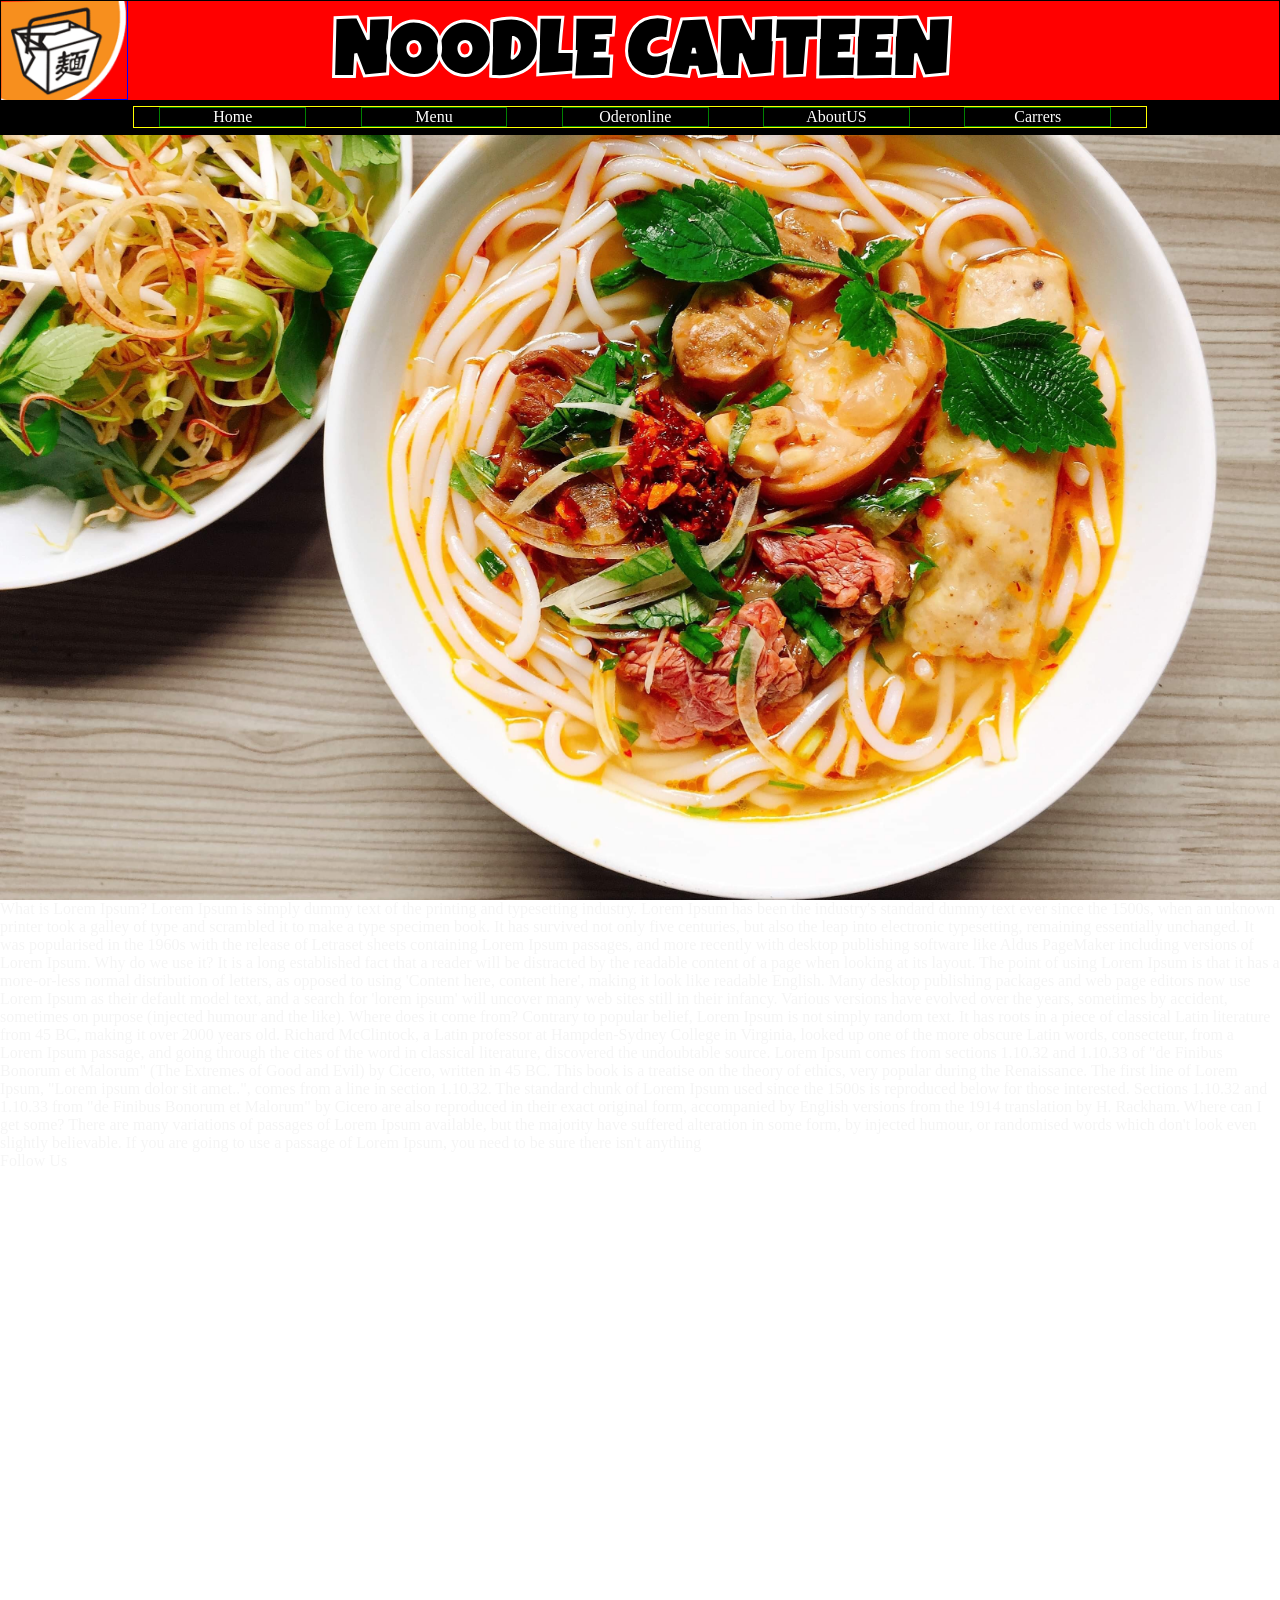
==== noodlecanteen.html @ a7278a5d "nav done" ====
<!DOCTYPE html>
<html lang="en">
  <head>
    <meta charset="UTF-8" />
    <meta
      name="viewport"
      content="width=device-width, initial-scale=1.0, shrink-to-fit=no"
    />

    <link
      href="https://fonts.googleapis.com/css2?family=Poppins:ital,wght@1,800&display=swap"
      rel="stylesheet"
    />
    <link
      href="https://fonts.googleapis.com/css2?family=Luckiest+Guy&display=swap"
      rel="stylesheet"
    />
    <link
      rel="stylesheet"
      href="https://cdnjs.cloudflare.com/ajax/libs/font-awesome/5.14.0/css/all.min.css"
      integrity="sha512-1PKOgIY59xJ8Co8+NE6FZ+LOAZKjy+KY8iq0G4B3CyeY6wYHN3yt9PW0XpSriVlkMXe40PTKnXrLnZ9+fkDaog=="
      crossorigin="anonymous"
    />

    <link rel="stylesheet" href="css/style.css" />

    <title>Noodle Canteen</title>
  </head>
  <body>
    <header class="clearfix">
      <div class="logo_cntr">
        <img class="logo" src="images/logo001.png" alt="" />
      </div>
      <div class="brand_cntr">
        <h1 class="brand">NOODLE CANTEEN</h1>
      </div>

      <nav class="top-nav">
        <ul class="top-list">
          <li id="home" class="top-nav-list">
            <a class="top-nav-link" href="#"></a>Home
          </li>
          <li id="about" class="top-nav-list">
            <a class="top-nav-link" href="#"></a>Menu
          </li>
          <li id="product" class="top-nav-list">
            <a class="top-nav-link" href="#"></a>Oderonline
          </li>
          <li id="contact" class="top-nav-list">
            <a class="top-nav-link" href="#"></a>AboutUS
          </li>
          <li id="carrers" class="top-nav-list">
            <a class="top-nav-link" href="#"></a>Carrers
          </li>
        </ul>
      </nav>
    </header>

    <div class="menu-icon-container clearfix">
      <i class="fas fa-landmark menu-icon"></i>
    </div>

    <div class="banner_cntr">
      <div class="form-group location">
        <h1 class="finder">Find Us</h1>
        <input
          type="email"
          class="form-control"
          id="exampleInputEmail1"
          aria-describedby="emailHelp"
        />
      </div>

      <div class="location"></div>
    </div>

    <div id="oderonline_cntr"></div>

    <div id="menu"></div>

    <div id="aboutus"></div>

    <div id="carrers"></div>

    <div id="locations"></div>

    <div id="contactus"></div>

    <div id="myfooter">
      <p>
        What is Lorem Ipsum? Lorem Ipsum is simply dummy text of the printing
        and typesetting industry. Lorem Ipsum has been the industry's standard
        dummy text ever since the 1500s, when an unknown printer took a galley
        of type and scrambled it to make a type specimen book. It has survived
        not only five centuries, but also the leap into electronic typesetting,
        remaining essentially unchanged. It was popularised in the 1960s with
        the release of Letraset sheets containing Lorem Ipsum passages, and more
        recently with desktop publishing software like Aldus PageMaker including
        versions of Lorem Ipsum. Why do we use it? It is a long established fact
        that a reader will be distracted by the readable content of a page when
        looking at its layout. The point of using Lorem Ipsum is that it has a
        more-or-less normal distribution of letters, as opposed to using
        'Content here, content here', making it look like readable English. Many
        desktop publishing packages and web page editors now use Lorem Ipsum as
        their default model text, and a search for 'lorem ipsum' will uncover
        many web sites still in their infancy. Various versions have evolved
        over the years, sometimes by accident, sometimes on purpose (injected
        humour and the like). Where does it come from? Contrary to popular
        belief, Lorem Ipsum is not simply random text. It has roots in a piece
        of classical Latin literature from 45 BC, making it over 2000 years old.
        Richard McClintock, a Latin professor at Hampden-Sydney College in
        Virginia, looked up one of the more obscure Latin words, consectetur,
        from a Lorem Ipsum passage, and going through the cites of the word in
        classical literature, discovered the undoubtable source. Lorem Ipsum
        comes from sections 1.10.32 and 1.10.33 of "de Finibus Bonorum et
        Malorum" (The Extremes of Good and Evil) by Cicero, written in 45 BC.
        This book is a treatise on the theory of ethics, very popular during the
        Renaissance. The first line of Lorem Ipsum, "Lorem ipsum dolor sit
        amet..", comes from a line in section 1.10.32. The standard chunk of
        Lorem Ipsum used since the 1500s is reproduced below for those
        interested. Sections 1.10.32 and 1.10.33 from "de Finibus Bonorum et
        Malorum" by Cicero are also reproduced in their exact original form,
        accompanied by English versions from the 1914 translation by H. Rackham.
        Where can I get some? There are many variations of passages of Lorem
        Ipsum available, but the majority have suffered alteration in some form,
        by injected humour, or randomised words which don't look even slightly
        believable. If you are going to use a passage of Lorem Ipsum, you need
        to be sure there isn't anything
      </p>
      <div class="social_media_icons"></div>
      <p>Follow Us</p>
    </div>

    <script
      src="https://code.jquery.com/jquery-3.5.1.min.js"
      integrity="sha256-9/aliU8dGd2tb6OSsuzixeV4y/faTqgFtohetphbbj0="
      crossorigin="anonymous"
    ></script>
  </body>
</html>
---- css/style.css ----
#myfooter {
  width: 100%;
  height: 1200px;
  color: whitesmoke; }

@media screen and (max-width: 500px) {
  .top-nav {
    background-color: black;
    display: none; }
    .top-nav ul {
      margin: 0 10px;
      border: 1px solid maroon; }
      .top-nav ul li {
        list-style: none;
        height: 40px;
        width: 100%;
        background: pink;
        margin: 1% 0;
        text-align: center;
        font-size: 1.2rem;
        font-weight: bold; }
        .top-nav ul li a:link {
          color: maroon;
          text-decoration: none; }

  .logo-container {
    border: 1px solid red;
    width: 80%;
    height: 100px;
    margin: 0;
    float: left; }

  .logo {
    width: 10%;
    height: auto;
    margin: 0px;
    border: 1px solid blue; }

  .menu-icon-container {
    float: right;
    padding: 10px 0;
    width: 20%;
    height: 100px;
    border: 1px solid blue; }

  .menu-icon {
    font-size: 45px;
    color: maroon;
    margin: 10px;
    float: right; }

  .banner_cntr {
    height: 100vh;
    background-image: url(../images/bannerimg01.jpg);
    background-size: 100%;
    background-repeat: no-repeat; } }
.para {
  line-height: 22px;
  letter-spacing: 1.2px;
  width: 60%;
  text-align: center;
  margin: auto; }

.top-nav a:link {
  font-size: 1rem; }

.image-heading {
  font-size: 60px;
  color: white;
  margin: 20px 0; }

* {
  margin: 0;
  padding: 0;
  box-sizing: border-box; }

.row {
  width: 100%; }

.col {
  float: left;
  padding: 10px;
  margin: 15px 0.15%; }

.clearfix::after {
  clear: both;
  display: table;
  content: ""; }

.text-container {
  margin-bottom: 20px; }

@media screen and (max-width: 500px) {
  .top-nav {
    background-color: black;
    display: none; }
    .top-nav ul {
      margin: 0 10px;
      border: 1px solid maroon; }
      .top-nav ul li {
        list-style: none;
        height: 40px;
        width: 100%;
        background: pink;
        margin: 1% 0;
        text-align: center;
        font-size: 1.2rem;
        font-weight: bold; }
        .top-nav ul li a:link {
          color: maroon;
          text-decoration: none; }

  .logo-container {
    border: 1px solid red;
    width: 80%;
    height: 100px;
    margin: 0;
    float: left; }

  .logo {
    width: 10%;
    height: auto;
    margin: 0px;
    border: 1px solid blue; }

  .menu-icon-container {
    float: right;
    padding: 10px 0;
    width: 20%;
    height: 100px;
    border: 1px solid blue; }

  .menu-icon {
    font-size: 45px;
    color: maroon;
    margin: 10px;
    float: right; }

  .banner_cntr {
    height: 100vh;
    background-image: url(../images/bannerimg01.jpg);
    background-size: 100%;
    background-repeat: no-repeat; } }
@media screen and (min-width: 501px) {
  header {
    width: 100%;
    height: auto;
    background-color: red;
    height: 100px;
    position: fixed;
    top: 0;
    left: 0; }

  .logo_cntr {
    position: absolute;
    width: 10%;
    height: 100%;
    border: 1px solid blue; }

  .brand_cntr {
    position: relative;
    top: 0;
    left: 0;
    width: 100%;
    height: auto;
    border: 1px solid black; }

  .brand {
    font-family: 'Luckiest Guy', cursive;
    font-size: 5rem;
    margin-top: 20px;
    -webkit-text-stroke-width: 3px;
    -webkit-text-stroke-color: white;
    text-align: center; }

  .logo {
    max-width: 100%;
    height: auto; }

  .menu-icon-container, .menu-icon {
    display: none; }

  .top-nav {
    width: 100%;
    background-color: black;
    padding: 0.5%;
    display: block;
    position: fixed;
    top: 100px; }
    .top-nav ul {
      width: 80%;
      margin: auto;
      border: 1px solid yellow; }
      .top-nav ul li {
        color: white;
        width: 14.5%;
        text-align: center;
        border: 1px solid green;
        display: inline-block;
        margin: 0 2.5%; }
      .top-nav ul a:link {
        color: yellow; }
      .top-nav ul a:visited {
        color: pink; }

  .banner_cntr {
    height: 100vh;
    background-image: url(../images/bannerimg01.jpg);
    background-size: 100%;
    background-repeat: no-repeat; } }

/*# sourceMappingURL=style.css.map */
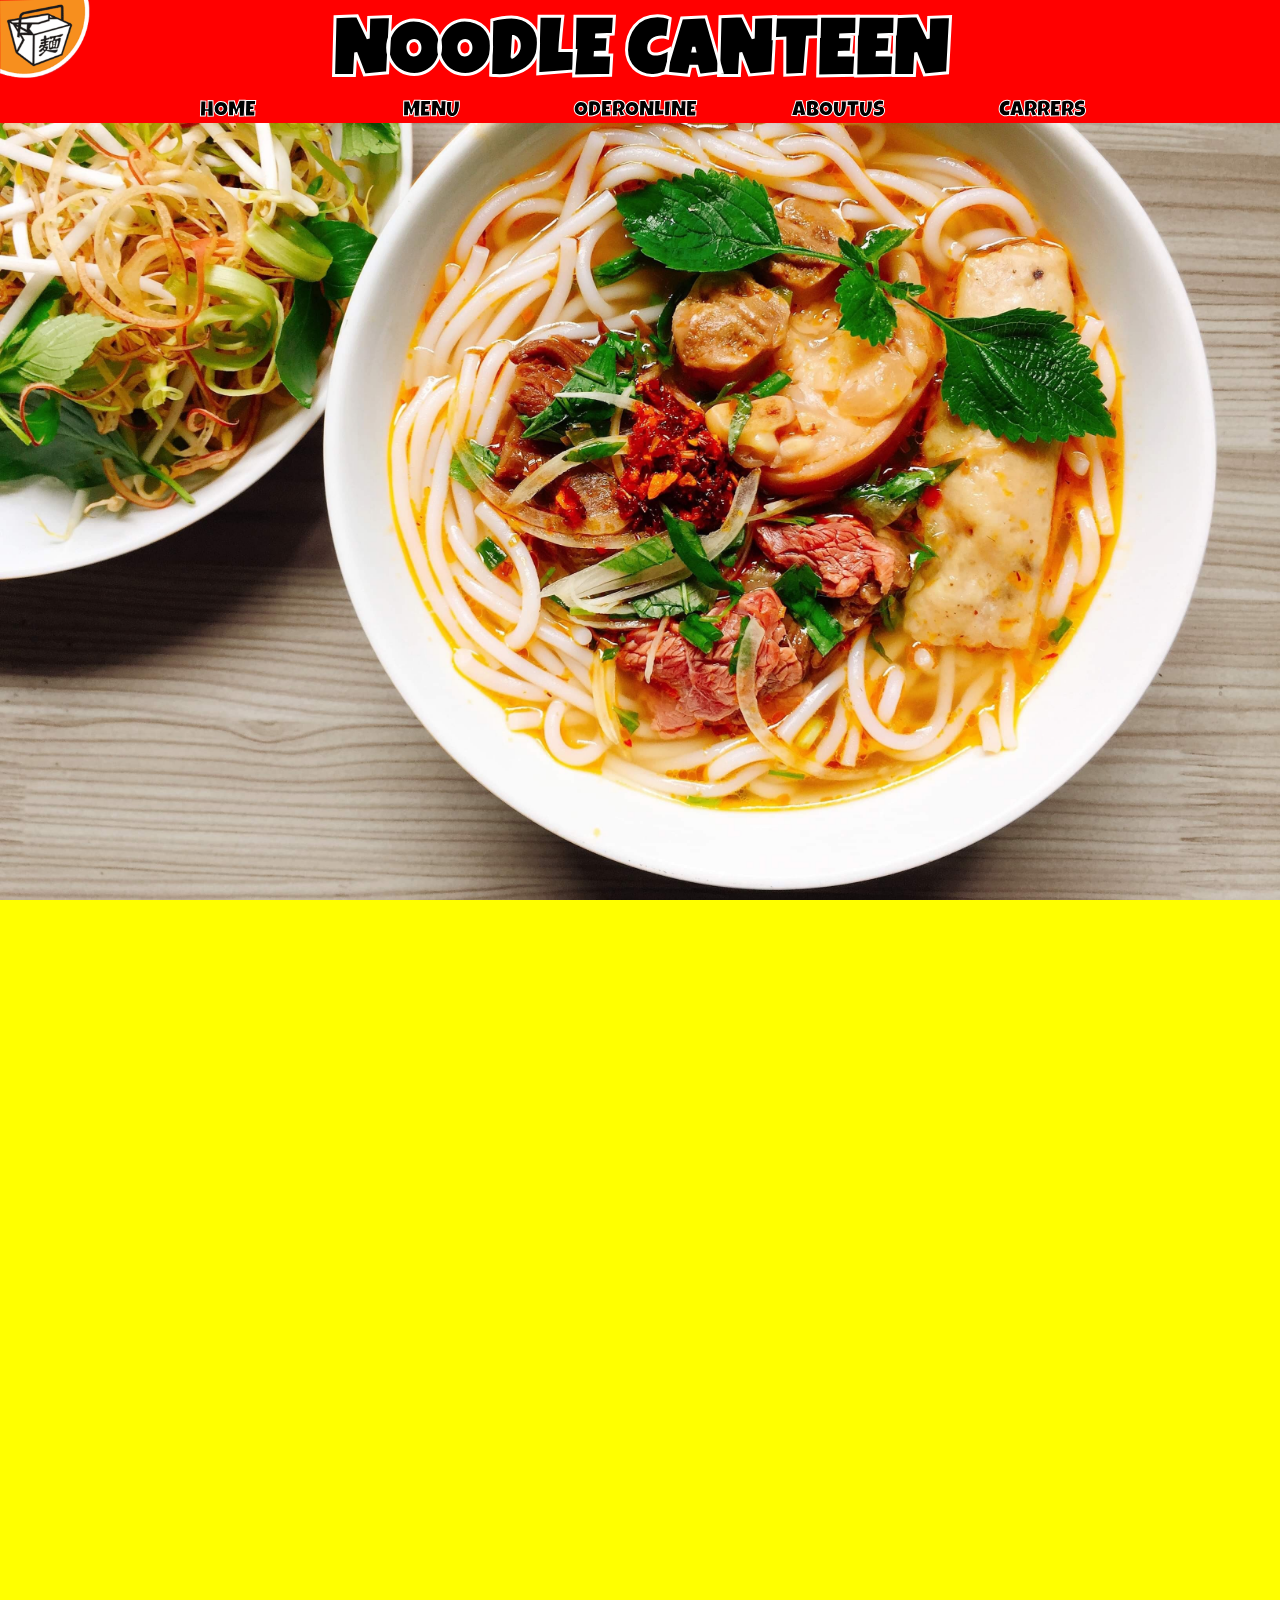
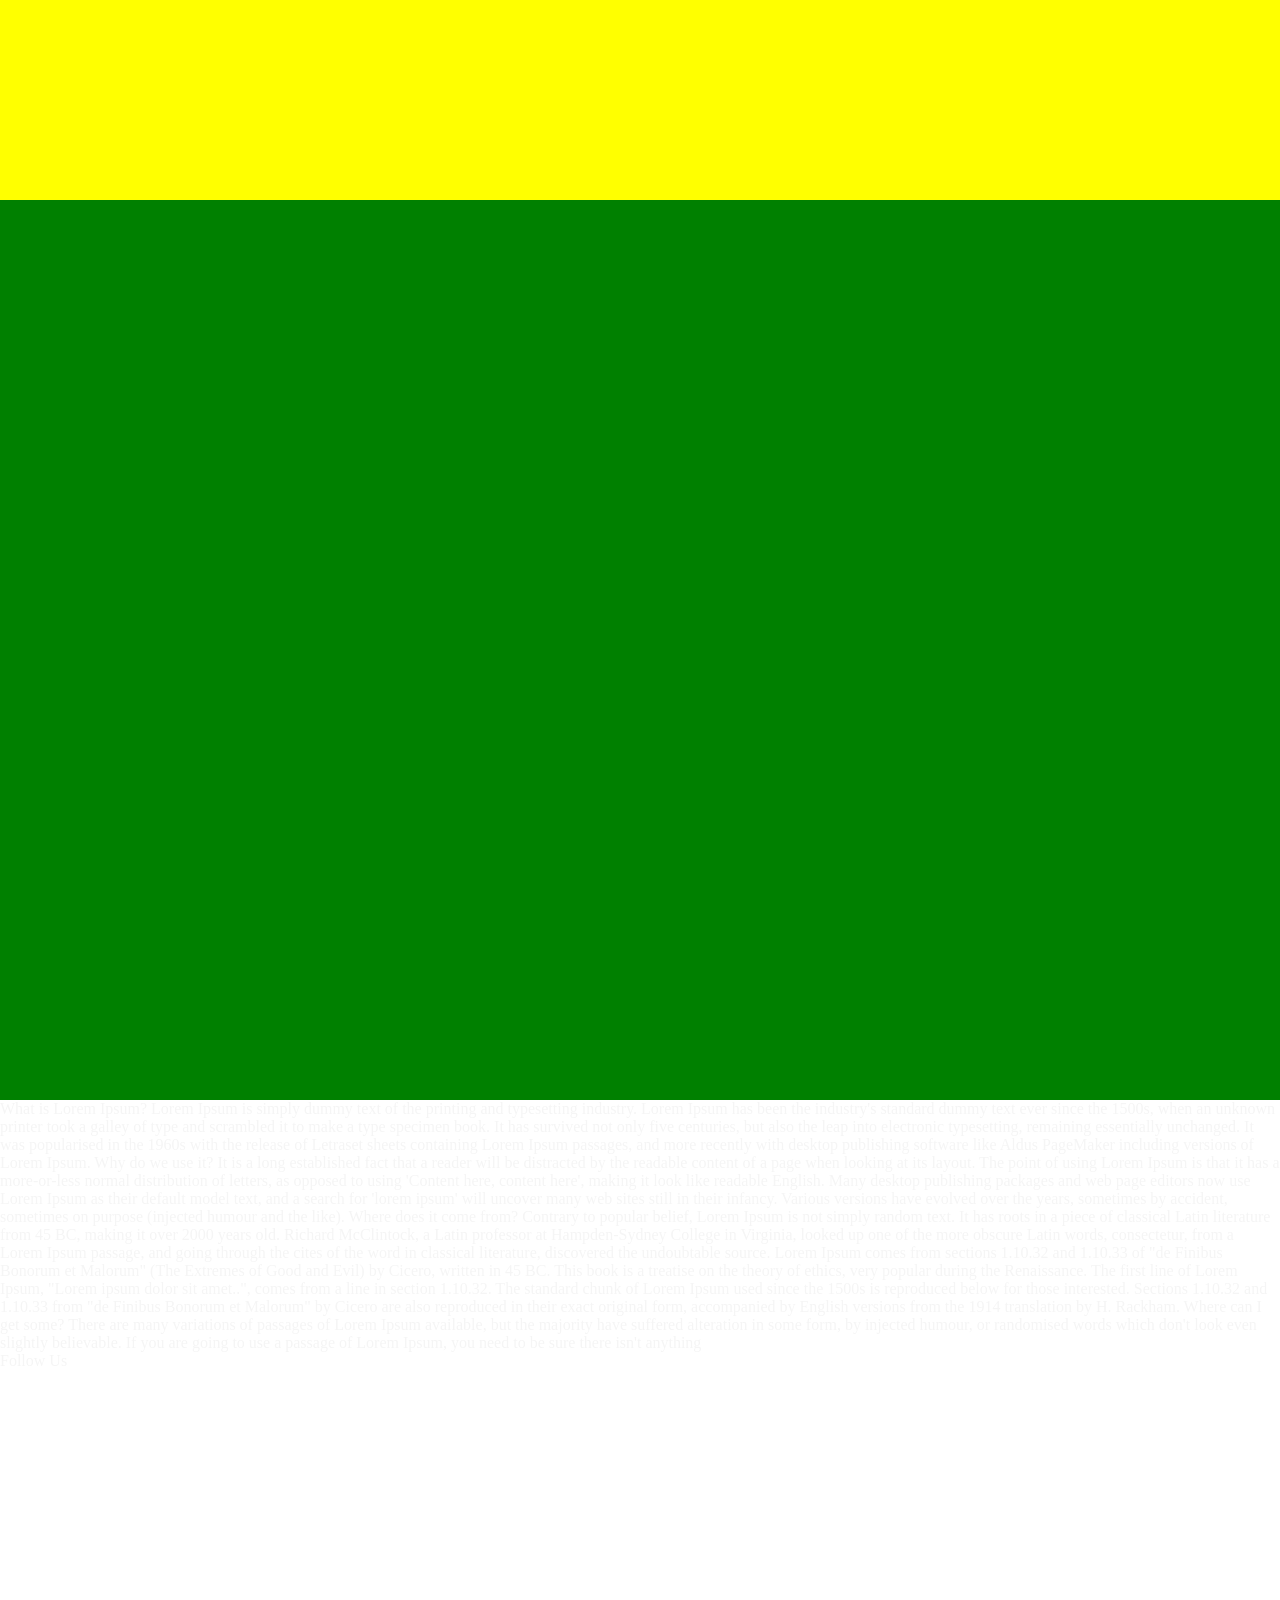
==== commit 16b67a2c: "progress" ====
--- a/noodlecanteen.html
+++ b/noodlecanteen.html
@@ -38,19 +38,19 @@
       <nav class="top-nav">
         <ul class="top-list">
           <li id="home" class="top-nav-list">
-            <a class="top-nav-link" href="#"></a>Home
+            <a class="top-nav-link" href="#home"></a>HOME
           </li>
           <li id="about" class="top-nav-list">
-            <a class="top-nav-link" href="#"></a>Menu
+            <a class="top-nav-link" href="#menu"></a>MENU
           </li>
           <li id="product" class="top-nav-list">
-            <a class="top-nav-link" href="#"></a>Oderonline
+            <a class="top-nav-link" href="#orderonline"></a>ODERONLINE
           </li>
           <li id="contact" class="top-nav-list">
-            <a class="top-nav-link" href="#"></a>AboutUS
+            <a class="top-nav-link" href="#aboutus"></a>ABOUTUS
           </li>
           <li id="carrers" class="top-nav-list">
-            <a class="top-nav-link" href="#"></a>Carrers
+            <a class="top-nav-link" href="#carrers"></a>CARRERS
           </li>
         </ul>
       </nav>
@@ -74,7 +74,9 @@
       <div class="location"></div>
     </div>
 
-    <div id="oderonline_cntr"></div>
+    <div id="oderonline_cntr">
+      
+    </div>
 
     <div id="menu"></div>
 
--- a/css/style.css
+++ b/css/style.css
@@ -3,6 +3,122 @@
   height: 1200px;
   color: whitesmoke; }
 
+.para {
+  line-height: 22px;
+  letter-spacing: 1.2px;
+  width: 60%;
+  text-align: center;
+  margin: auto; }
+
+.top-nav a:link {
+  font-size: 1rem; }
+
+.image-heading {
+  font-size: 60px;
+  color: white;
+  margin: 20px 0; }
+
+* {
+  margin: 0;
+  padding: 0;
+  box-sizing: border-box; }
+
+.row {
+  width: 100%; }
+
+.col {
+  float: left;
+  padding: 10px;
+  margin: 15px 0.15%; }
+
+.clearfix::after {
+  clear: both;
+  display: table;
+  content: ""; }
+
+.text-container {
+  margin-bottom: 20px; }
+
+@media screen and (min-width: 501px) {
+  header {
+    width: 100%;
+    height: auto;
+    background-color: red;
+    position: fixed;
+    top: 0;
+    left: 0; }
+
+  .logo_cntr {
+    position: absolute;
+    width: 10%;
+    height: 100%; }
+
+  .brand_cntr {
+    position: relative;
+    top: 0;
+    left: 0;
+    width: 100%;
+    height: 100%; }
+
+  .brand {
+    font-family: "Luckiest Guy", cursive;
+    font-size: 5rem;
+    margin-top: 20px;
+    -webkit-text-stroke-width: 3px;
+    -webkit-text-stroke-color: white;
+    text-align: center; }
+
+  .logo {
+    width: 70%;
+    height: auto; }
+
+  .menu-icon-container,
+  .menu-icon {
+    display: none; }
+
+  .top-nav {
+    position: relative;
+    z-index: -1;
+    width: 100%;
+    background-color: red;
+    display: block; }
+    .top-nav ul {
+      width: 80%;
+      margin: auto; }
+      .top-nav ul li {
+        color: black;
+        width: 14.5%;
+        text-align: center;
+        display: inline-block;
+        margin: 0 2.5%;
+        font-family: "Luckiest Guy", cursive;
+        font-size: 1.4rem;
+        -webkit-text-stroke-width: 1px;
+        -webkit-text-stroke-color: white; }
+      .top-nav ul a.ex2:hover, .top-nav ul a.ex2:active {
+        font-size: 150%; }
+      .top-nav ul a:hover {
+        color: red;
+        font-size: 5rem; }
+
+  .banner_cntr {
+    height: 100vh;
+    background-position: center center;
+    background-attachment: fixed;
+    background-image: url(../images/bannerimg01.jpg);
+    background-size: cover;
+    background-repeat: no-repeat; }
+
+  #oderonline_cntr {
+    top: 0em;
+    width: 100%;
+    height: 100vh;
+    background-color: yellow; }
+
+  #menu {
+    width: 100%;
+    height: 100vh;
+    background-color: green; } }
 @media screen and (max-width: 500px) {
   .top-nav {
     background-color: black;
@@ -50,163 +166,13 @@
     float: right; }
 
   .banner_cntr {
-    height: 100vh;
     background-image: url(../images/bannerimg01.jpg);
     background-size: 100%;
-    background-repeat: no-repeat; } }
-.para {
-  line-height: 22px;
-  letter-spacing: 1.2px;
-  width: 60%;
-  text-align: center;
-  margin: auto; }
+    background-repeat: no-repeat; }
 
-.top-nav a:link {
-  font-size: 1rem; }
-
-.image-heading {
-  font-size: 60px;
-  color: white;
-  margin: 20px 0; }
-
-* {
-  margin: 0;
-  padding: 0;
-  box-sizing: border-box; }
-
-.row {
-  width: 100%; }
-
-.col {
-  float: left;
-  padding: 10px;
-  margin: 15px 0.15%; }
-
-.clearfix::after {
-  clear: both;
-  display: table;
-  content: ""; }
-
-.text-container {
-  margin-bottom: 20px; }
-
-@media screen and (max-width: 500px) {
-  .top-nav {
-    background-color: black;
-    display: none; }
-    .top-nav ul {
-      margin: 0 10px;
-      border: 1px solid maroon; }
-      .top-nav ul li {
-        list-style: none;
-        height: 40px;
-        width: 100%;
-        background: pink;
-        margin: 1% 0;
-        text-align: center;
-        font-size: 1.2rem;
-        font-weight: bold; }
-        .top-nav ul li a:link {
-          color: maroon;
-          text-decoration: none; }
-
-  .logo-container {
-    border: 1px solid red;
-    width: 80%;
+  #oderonline_cntr {
+    width: 100%;
     height: 100px;
-    margin: 0;
-    float: left; }
-
-  .logo {
-    width: 10%;
-    height: auto;
-    margin: 0px;
-    border: 1px solid blue; }
-
-  .menu-icon-container {
-    float: right;
-    padding: 10px 0;
-    width: 20%;
-    height: 100px;
-    border: 1px solid blue; }
-
-  .menu-icon {
-    font-size: 45px;
-    color: maroon;
-    margin: 10px;
-    float: right; }
-
-  .banner_cntr {
-    height: 100vh;
-    background-image: url(../images/bannerimg01.jpg);
-    background-size: 100%;
-    background-repeat: no-repeat; } }
-@media screen and (min-width: 501px) {
-  header {
-    width: 100%;
-    height: auto;
-    background-color: red;
-    height: 100px;
-    position: fixed;
-    top: 0;
-    left: 0; }
-
-  .logo_cntr {
-    position: absolute;
-    width: 10%;
-    height: 100%;
-    border: 1px solid blue; }
-
-  .brand_cntr {
-    position: relative;
-    top: 0;
-    left: 0;
-    width: 100%;
-    height: auto;
-    border: 1px solid black; }
-
-  .brand {
-    font-family: 'Luckiest Guy', cursive;
-    font-size: 5rem;
-    margin-top: 20px;
-    -webkit-text-stroke-width: 3px;
-    -webkit-text-stroke-color: white;
-    text-align: center; }
-
-  .logo {
-    max-width: 100%;
-    height: auto; }
-
-  .menu-icon-container, .menu-icon {
-    display: none; }
-
-  .top-nav {
-    width: 100%;
-    background-color: black;
-    padding: 0.5%;
-    display: block;
-    position: fixed;
-    top: 100px; }
-    .top-nav ul {
-      width: 80%;
-      margin: auto;
-      border: 1px solid yellow; }
-      .top-nav ul li {
-        color: white;
-        width: 14.5%;
-        text-align: center;
-        border: 1px solid green;
-        display: inline-block;
-        margin: 0 2.5%; }
-      .top-nav ul a:link {
-        color: yellow; }
-      .top-nav ul a:visited {
-        color: pink; }
-
-  .banner_cntr {
-    height: 100vh;
-    background-image: url(../images/bannerimg01.jpg);
-    background-size: 100%;
-    background-repeat: no-repeat; } }
+    background-color: yellow; } }
 
 /*# sourceMappingURL=style.css.map */
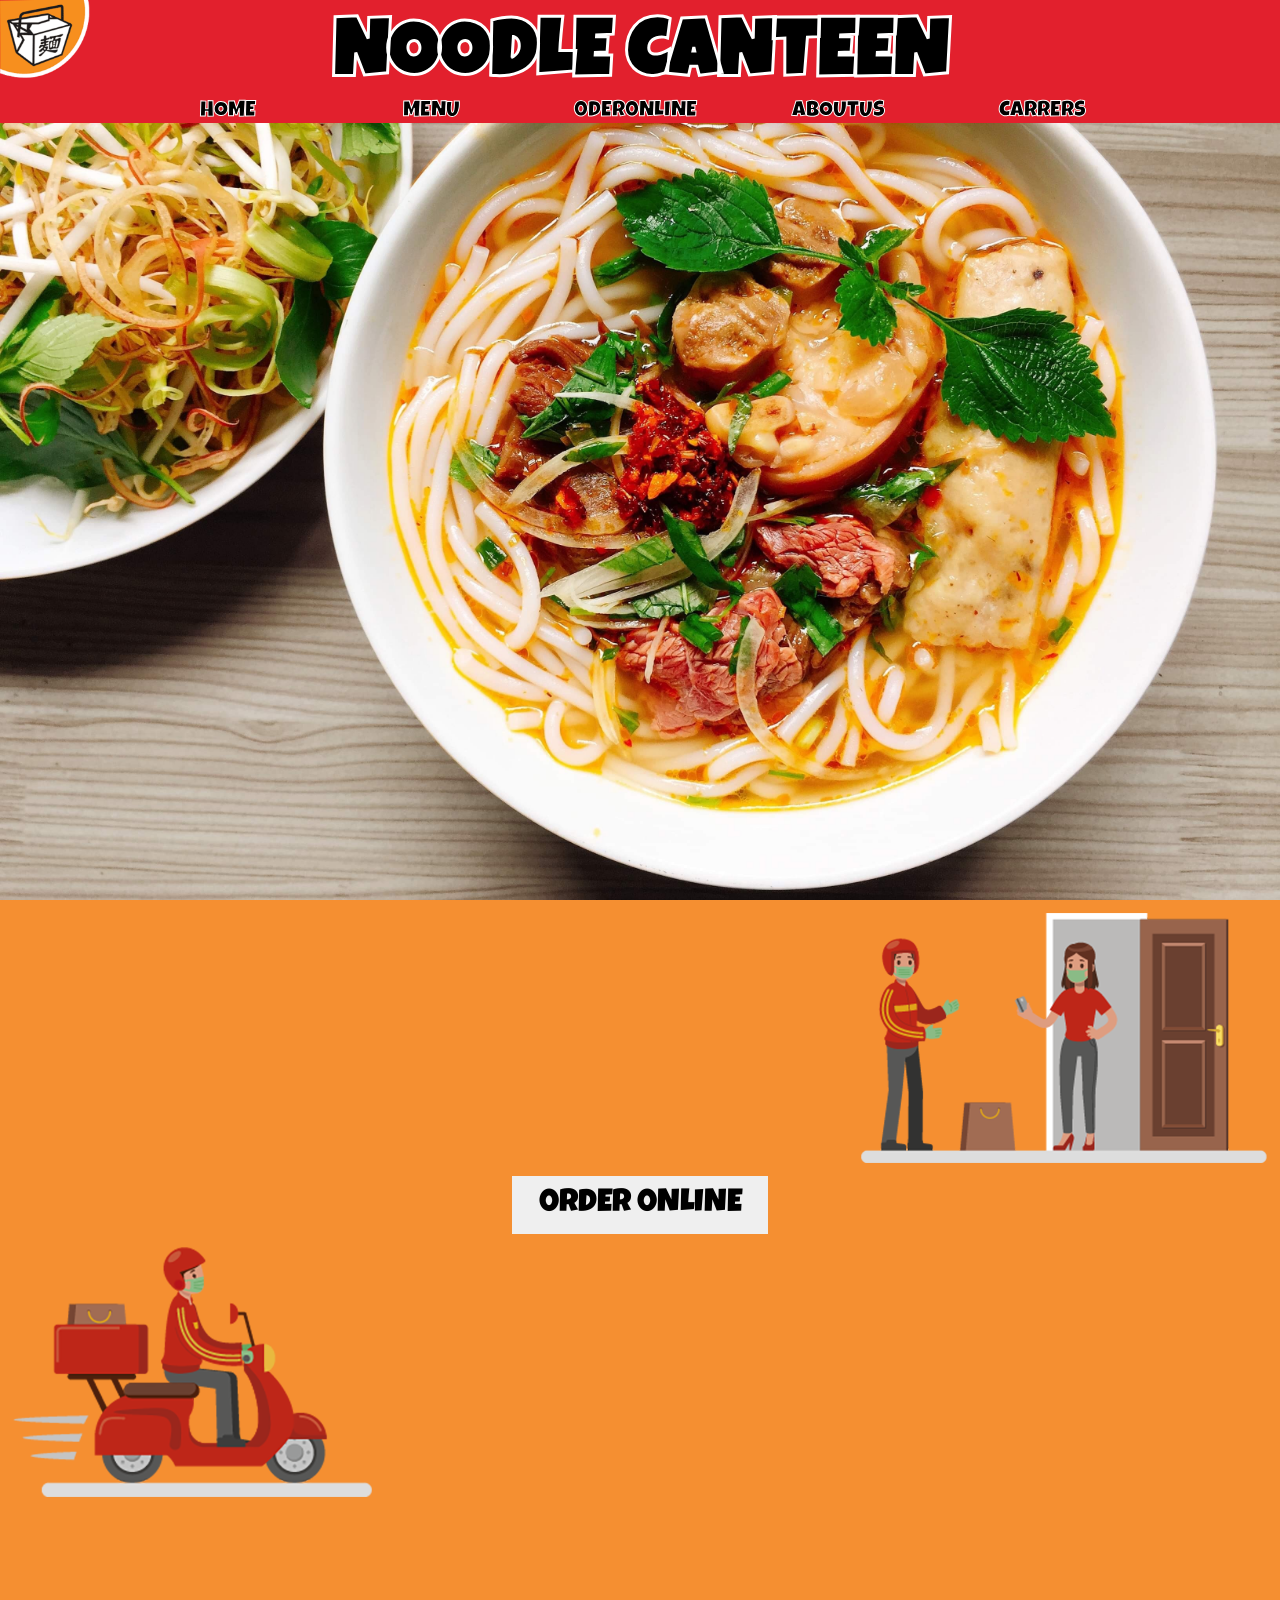
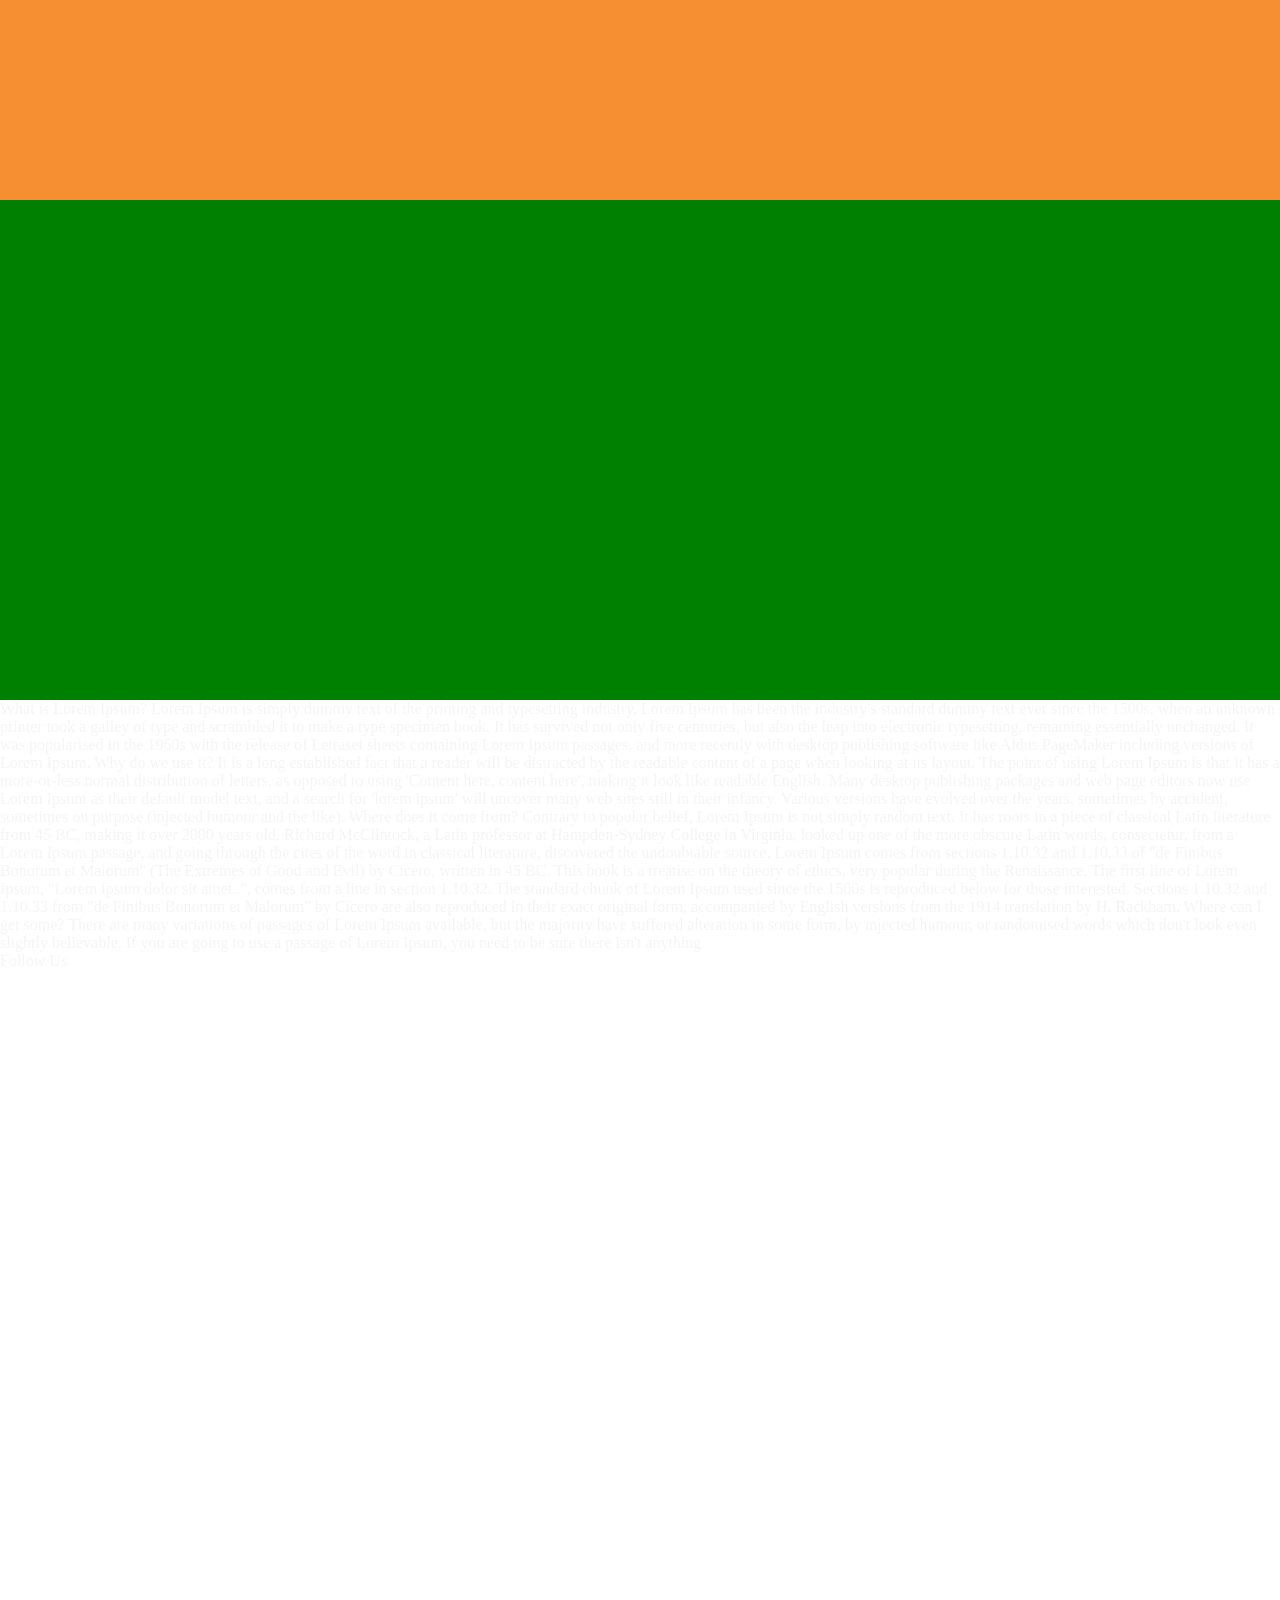
==== commit fa1a0428: "orderonline" ====
--- a/noodlecanteen.html
+++ b/noodlecanteen.html
@@ -44,7 +44,7 @@
             <a class="top-nav-link" href="#menu"></a>MENU
           </li>
           <li id="product" class="top-nav-list">
-            <a class="top-nav-link" href="#orderonline"></a>ODERONLINE
+            <a class="top-nav-link" href="#orderonline"></a>0DER0NLINE
           </li>
           <li id="contact" class="top-nav-list">
             <a class="top-nav-link" href="#aboutus"></a>ABOUTUS
@@ -74,11 +74,27 @@
       <div class="location"></div>
     </div>
 
-    <div id="oderonline_cntr">
+    <div id="oderonline">
+
       
+      <div class="delivery_home">
+        <img class="home_delivery_img" src="images/delivery01.png" alt="">
+      </div>
+
+      <div class="order_text_cntr">
+        <button class="order_headline">0RDER 0NLINE</button>
+      </div>
+
+
+      <div class="delivery_boy">
+        <img class="delivery_bike_img" src="images/delivery.png" alt="">
+      </div>
+
     </div>
 
-    <div id="menu"></div>
+    <div id="menu">
+
+    </div>
 
     <div id="aboutus"></div>
 
--- a/css/style.css
+++ b/css/style.css
@@ -43,7 +43,7 @@
   header {
     width: 100%;
     height: auto;
-    background-color: red;
+    background-color: #E2202D;
     position: fixed;
     top: 0;
     left: 0; }
@@ -80,7 +80,7 @@
     position: relative;
     z-index: -1;
     width: 100%;
-    background-color: red;
+    background-color: #E2202D;
     display: block; }
     .top-nav ul {
       width: 80%;
@@ -98,7 +98,7 @@
       .top-nav ul a.ex2:hover, .top-nav ul a.ex2:active {
         font-size: 150%; }
       .top-nav ul a:hover {
-        color: red;
+        color: #E2202D;
         font-size: 5rem; }
 
   .banner_cntr {
@@ -109,15 +109,52 @@
     background-size: cover;
     background-repeat: no-repeat; }
 
-  #oderonline_cntr {
-    top: 0em;
-    width: 100%;
-    height: 100vh;
-    background-color: yellow; }
+  #oderonline {
+    background-color: #F58F31;
+    height: 100vh; }
+
+  .order_text_cntr {
+    width: 100%;
+    display: flex;
+    justify-content: center;
+    align-items: center; }
+
+  button {
+    width: 20%;
+    border: none;
+    text-align: center;
+    text-decoration: none;
+    display: inline-block;
+    transition-duration: 0.4s;
+    cursor: pointer; }
+
+  .order_headline {
+    font-family: "Luckiest Guy", cursive;
+    font-size: 2rem;
+    padding: 1%;
+    color: black; }
+
+  .order_headline:hover {
+    color: black;
+    background-color: #E2202D;
+    -webkit-text-stroke-width: 1px;
+    -webkit-text-stroke-color: white; }
+
+  .delivery_boy {
+    width: 50%;
+    padding: 1%; }
+
+  .delivery_home {
+    width: 50%;
+    padding: 1%;
+    float: right; }
+
+  .home_delivery_img {
+    float: right; }
 
   #menu {
     width: 100%;
-    height: 100vh;
+    height: 500px;
     background-color: green; } }
 @media screen and (max-width: 500px) {
   .top-nav {
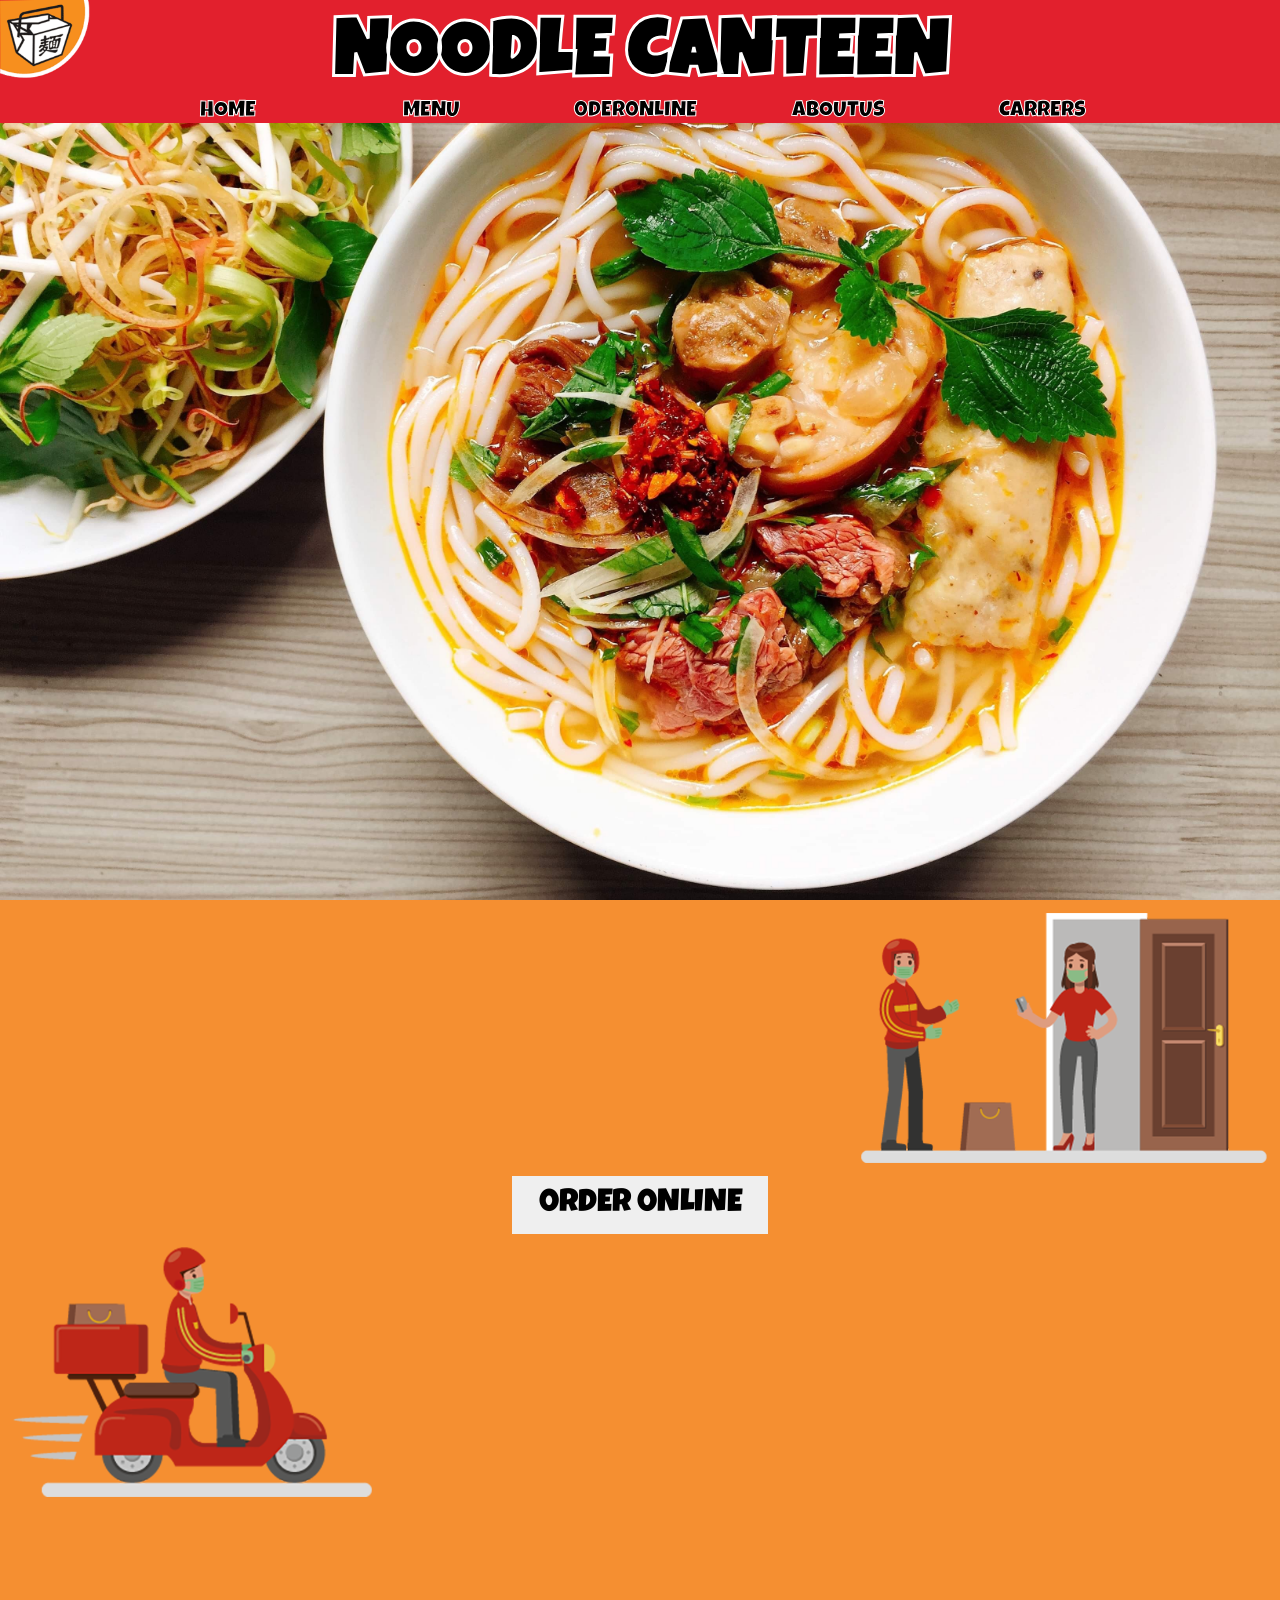
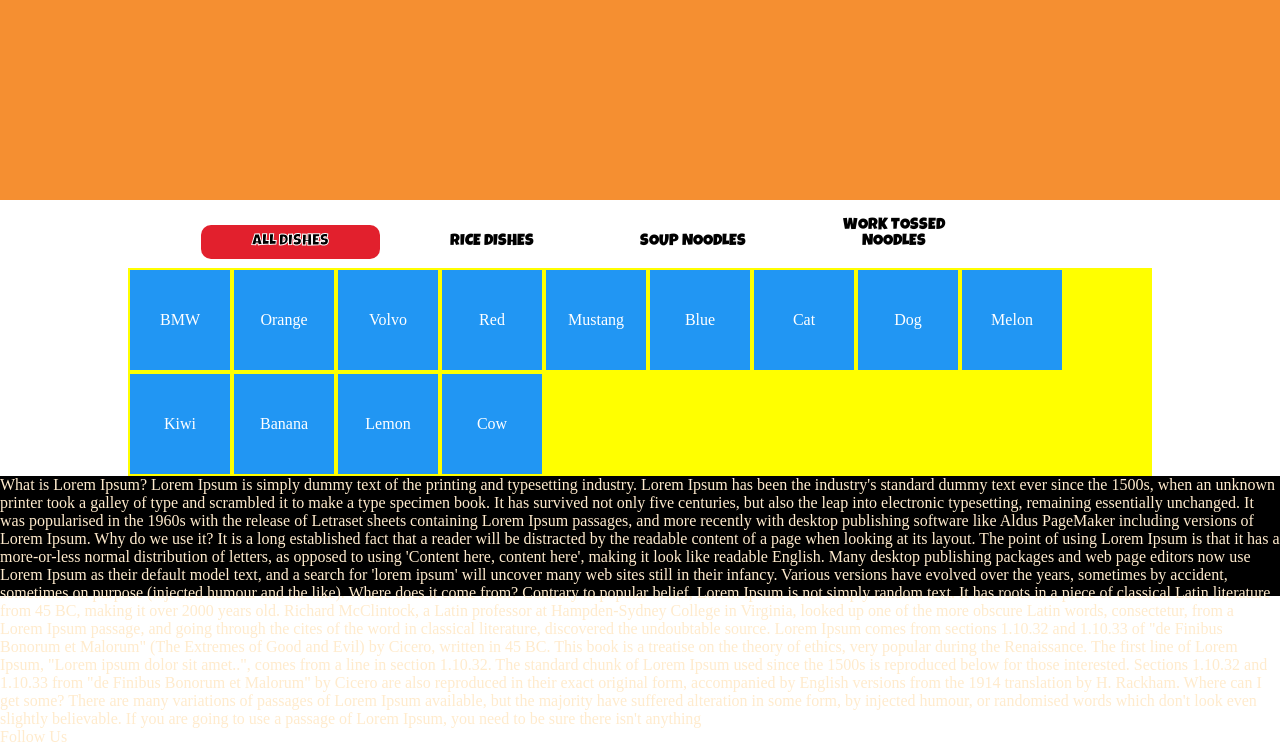
==== commit 1dec3855: "menu filter added" ====
--- a/noodlecanteen.html
+++ b/noodlecanteen.html
@@ -38,7 +38,7 @@
       <nav class="top-nav">
         <ul class="top-list">
           <li id="home" class="top-nav-list">
-            <a class="top-nav-link" href="#home"></a>HOME
+            <a class="top-nav-link" href="header"></a>HOME
           </li>
           <li id="about" class="top-nav-list">
             <a class="top-nav-link" href="#menu"></a>MENU
@@ -75,26 +75,57 @@
     </div>
 
     <div id="oderonline">
-
-      
       <div class="delivery_home">
-        <img class="home_delivery_img" src="images/delivery01.png" alt="">
+        <img class="home_delivery_img" src="images/delivery01.png" alt="" />
       </div>
 
       <div class="order_text_cntr">
         <button class="order_headline">0RDER 0NLINE</button>
       </div>
 
+      <div class="delivery_boy">
+        <img class="delivery_bike_img" src="images/delivery.png" alt="" />
+      </div>
+    </div>
 
-      <div class="delivery_boy">
-        <img class="delivery_bike_img" src="images/delivery.png" alt="">
+
+
+
+
+    <div id="menu">
+      <!-- Control buttons -->
+      <div id="myBtnContainer">
+        <button class="btn active" onclick="filterSelection('all')">
+          ALL DISHES
+        </button>
+        <button class="btn" onclick="filterSelection('cars')">RICE DISHES</button>
+        <button class="btn" onclick="filterSelection('animals')">
+          SOUP NOODLES
+        </button>
+        <button class="btn" onclick="filterSelection('fruits')">WORK TOSSED NOODLES</button>
       </div>
 
+      <!-- The filterable elements. Note that some have multiple class names (this can be used if they belong to multiple categories) -->
+      <div class="container">
+        <div class="filterDiv cars">BMW</div>
+        <div class="filterDiv colors fruits">Orange</div>
+        <div class="filterDiv cars">Volvo</div>
+        <div class="filterDiv colors">Red</div>
+        <div class="filterDiv cars animals">Mustang</div>
+        <div class="filterDiv colors">Blue</div>
+        <div class="filterDiv animals">Cat</div>
+        <div class="filterDiv animals">Dog</div>
+        <div class="filterDiv fruits">Melon</div>
+        <div class="filterDiv fruits animals">Kiwi</div>
+        <div class="filterDiv fruits">Banana</div>
+        <div class="filterDiv fruits">Lemon</div>
+        <div class="filterDiv animals">Cow</div>
+      </div>
     </div>
 
-    <div id="menu">
 
-    </div>
+
+
 
     <div id="aboutus"></div>
 
@@ -154,5 +185,7 @@
       integrity="sha256-9/aliU8dGd2tb6OSsuzixeV4y/faTqgFtohetphbbj0="
       crossorigin="anonymous"
     ></script>
+
+    <script src="js/script.js"></script>
   </body>
 </html>
--- a/css/style.css
+++ b/css/style.css
@@ -1,7 +1,8 @@
 #myfooter {
   width: 100%;
-  height: 1200px;
-  color: whitesmoke; }
+  height: 120px;
+  color: blanchedalmond;
+  background-color: black; }
 
 .para {
   line-height: 22px;
@@ -38,6 +39,57 @@
 
 .text-container {
   margin-bottom: 20px; }
+
+.menu {
+  width: 100%; }
+
+#myBtnContainer {
+  width: 70%;
+  margin: auto; }
+
+.container {
+  width: 80%;
+  margin: auto;
+  background-color: yellow;
+  overflow: hidden; }
+
+.filterDiv {
+  float: left;
+  background-color: #2196F3;
+  color: #ffffff;
+  width: 100px;
+  line-height: 100px;
+  text-align: center;
+  margin: 2px;
+  display: none;
+  /* Hidden by default */ }
+
+/* The "show" class is added to the filtered elements */
+.show {
+  display: block; }
+
+/* Style the buttons */
+.btn {
+  border: none;
+  outline: none;
+  padding: 1%;
+  margin: 1%;
+  font-family: "Luckiest Guy", cursive;
+  font-size: 1rem;
+  border-radius: 10px;
+  background-color: white;
+  cursor: pointer; }
+
+/* Add a light grey background on mouse-over */
+.btn:hover {
+  background-color: #ddd; }
+
+/* Add a dark background to the active button */
+.btn.active {
+  background-color: #E2202D;
+  color: black;
+  -webkit-text-stroke-width: 1px;
+  -webkit-text-stroke-color: white; }
 
 @media screen and (min-width: 501px) {
   header {
@@ -150,12 +202,7 @@
     float: right; }
 
   .home_delivery_img {
-    float: right; }
-
-  #menu {
-    width: 100%;
-    height: 500px;
-    background-color: green; } }
+    float: right; } }
 @media screen and (max-width: 500px) {
   .top-nav {
     background-color: black;
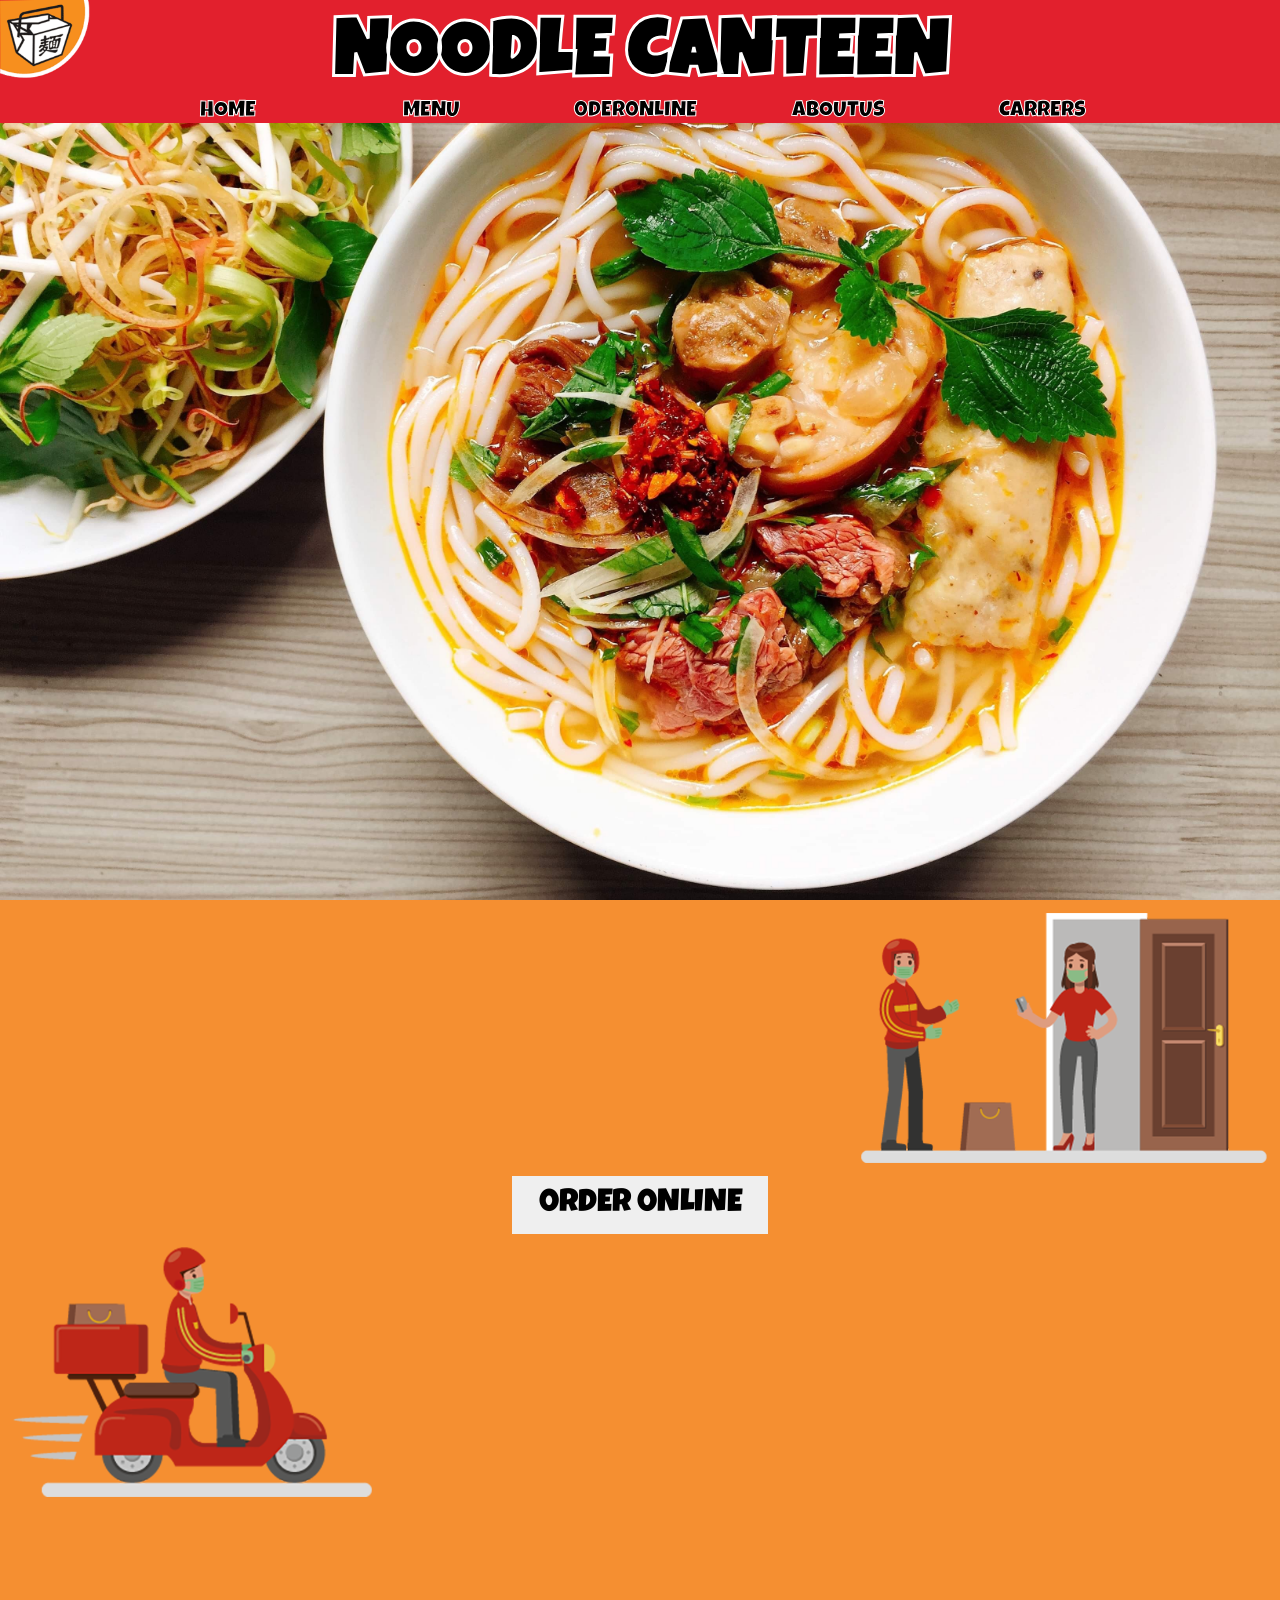
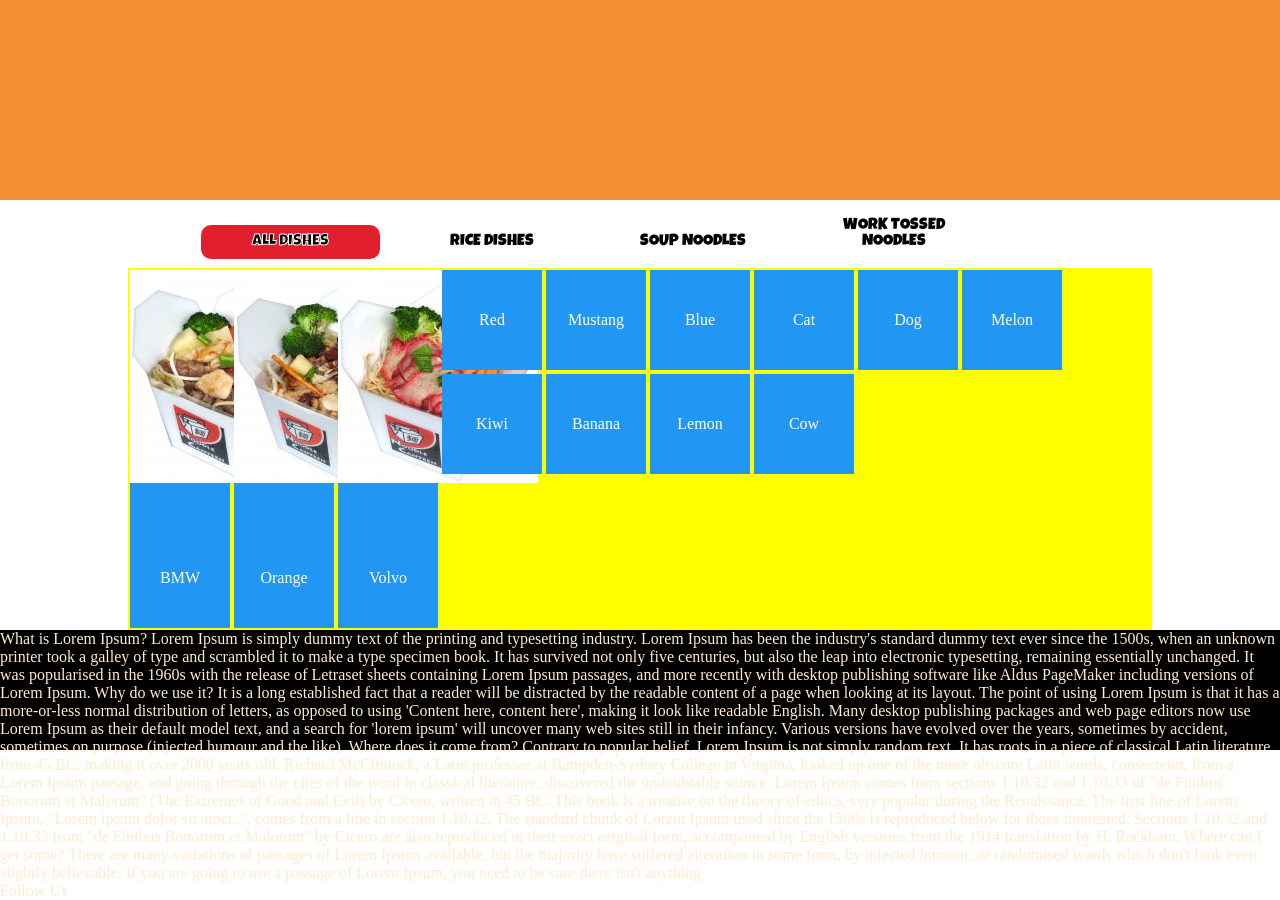
==== commit 4be5fe0b: "more" ====
--- a/noodlecanteen.html
+++ b/noodlecanteen.html
@@ -107,19 +107,35 @@
 
       <!-- The filterable elements. Note that some have multiple class names (this can be used if they belong to multiple categories) -->
       <div class="container">
-        <div class="filterDiv cars">BMW</div>
-        <div class="filterDiv colors fruits">Orange</div>
-        <div class="filterDiv cars">Volvo</div>
+        <div class="filterDiv cars">
+        <img src="images/noodle01.jpg" alt=""> BMW</div>
+
+        <div class="filterDiv colors fruits">
+          <img src="images/noodle02.jpg" alt=""> Orange</div>
+
+        <div class="filterDiv cars">
+          <img src="images/noodle03.jpg" alt=""> Volvo</div>
+
         <div class="filterDiv colors">Red</div>
+
         <div class="filterDiv cars animals">Mustang</div>
+
         <div class="filterDiv colors">Blue</div>
+
         <div class="filterDiv animals">Cat</div>
+
         <div class="filterDiv animals">Dog</div>
+
         <div class="filterDiv fruits">Melon</div>
+
         <div class="filterDiv fruits animals">Kiwi</div>
+
         <div class="filterDiv fruits">Banana</div>
+
         <div class="filterDiv fruits">Lemon</div>
+
         <div class="filterDiv animals">Cow</div>
+
       </div>
     </div>
 
@@ -134,6 +150,11 @@
     <div id="locations"></div>
 
     <div id="contactus"></div>
+
+
+
+
+
 
     <div id="myfooter">
       <p>
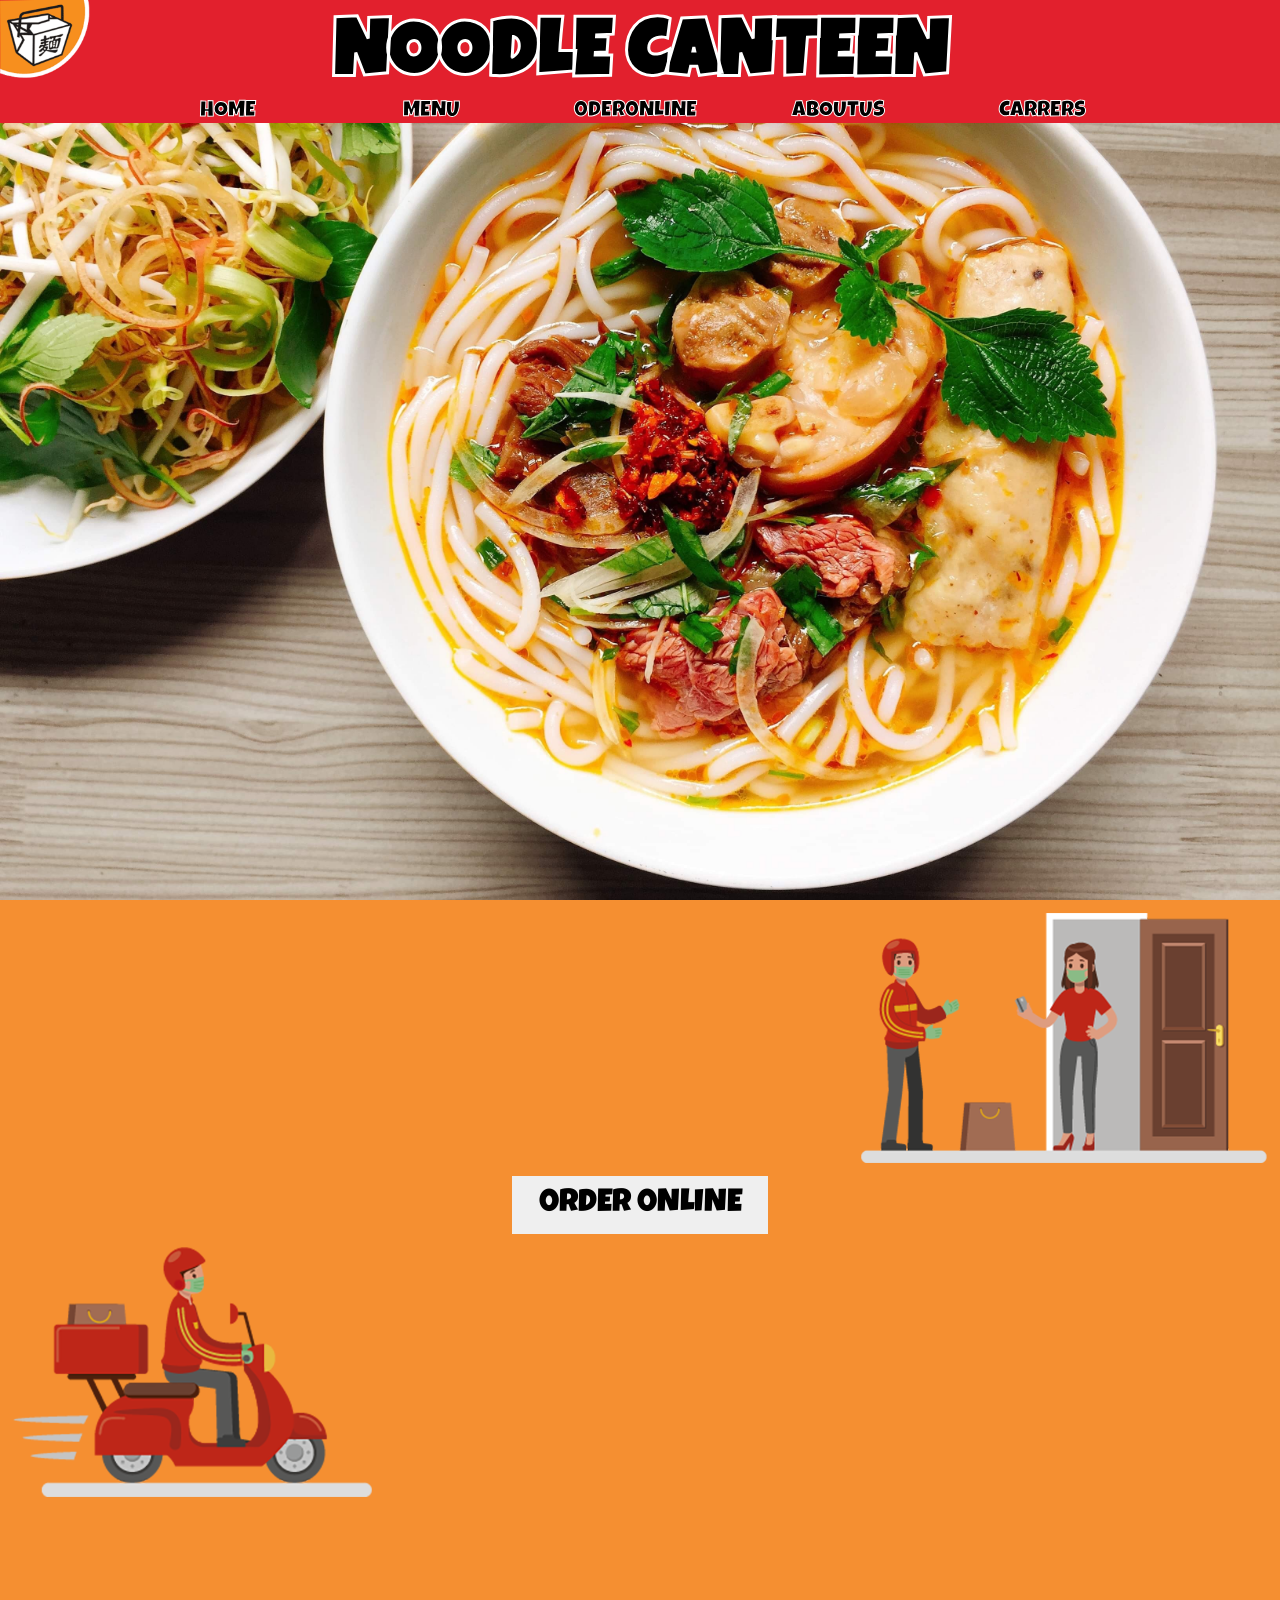
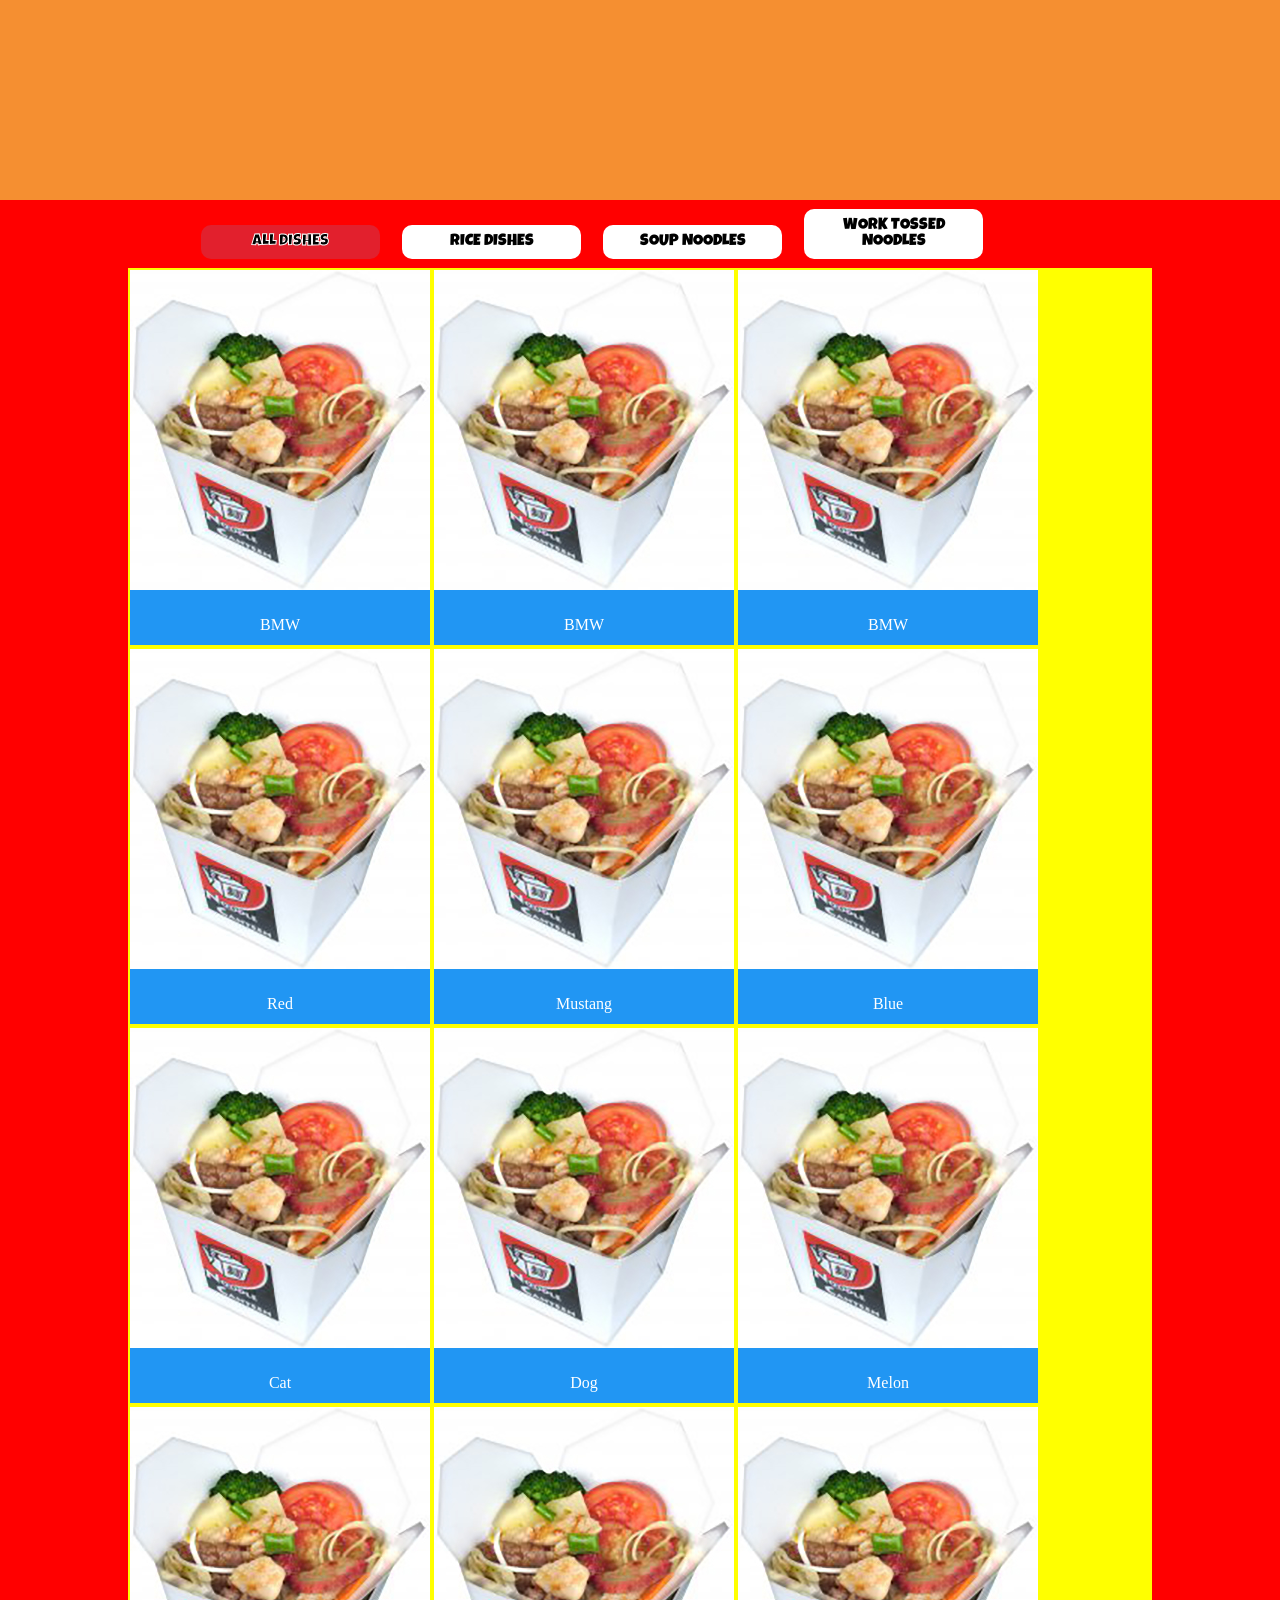
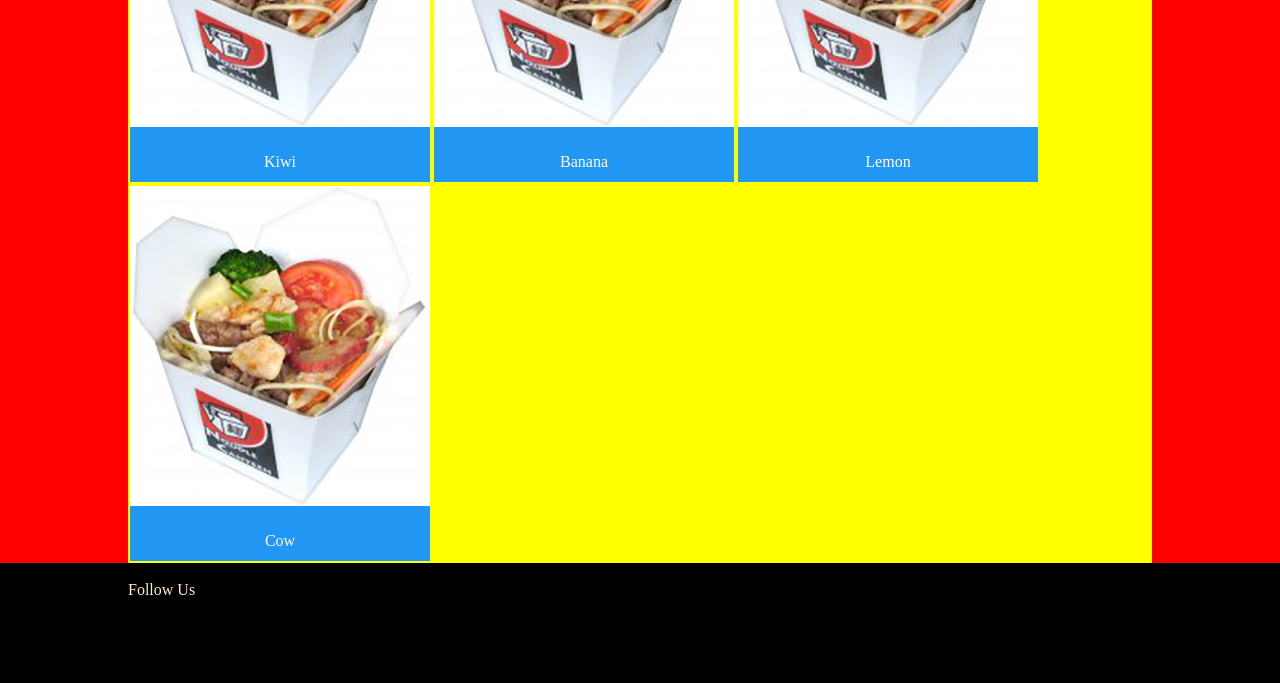
==== commit c032a7e8: "hello" ====
--- a/noodlecanteen.html
+++ b/noodlecanteen.html
@@ -111,30 +111,30 @@
         <img src="images/noodle01.jpg" alt=""> BMW</div>
 
         <div class="filterDiv colors fruits">
-          <img src="images/noodle02.jpg" alt=""> Orange</div>
+          <img src="images/noodle01.jpg" alt=""> BMW</div>
 
         <div class="filterDiv cars">
-          <img src="images/noodle03.jpg" alt=""> Volvo</div>
+          <img src="images/noodle01.jpg" alt=""> BMW</div>
 
-        <div class="filterDiv colors">Red</div>
+        <div class="filterDiv colors"><img src="images/noodle01.jpg" alt="">Red</div>
 
-        <div class="filterDiv cars animals">Mustang</div>
+        <div class="filterDiv cars animals"><img src="images/noodle01.jpg" alt="">Mustang</div>
 
-        <div class="filterDiv colors">Blue</div>
+        <div class="filterDiv colors"><img src="images/noodle01.jpg" alt="">Blue</div>
 
-        <div class="filterDiv animals">Cat</div>
+        <div class="filterDiv animals"><img src="images/noodle01.jpg" alt="">Cat</div>
 
-        <div class="filterDiv animals">Dog</div>
+        <div class="filterDiv animals"><img src="images/noodle01.jpg" alt="">Dog</div>
 
-        <div class="filterDiv fruits">Melon</div>
+        <div class="filterDiv fruits"><img src="images/noodle01.jpg" alt="">Melon</div>
 
-        <div class="filterDiv fruits animals">Kiwi</div>
+        <div class="filterDiv fruits animals"><img src="images/noodle01.jpg" alt="">Kiwi</div>
 
-        <div class="filterDiv fruits">Banana</div>
+        <div class="filterDiv fruits"><img src="images/noodle01.jpg" alt="">Banana</div>
 
-        <div class="filterDiv fruits">Lemon</div>
+        <div class="filterDiv fruits"><img src="images/noodle01.jpg" alt="">Lemon</div>
 
-        <div class="filterDiv animals">Cow</div>
+        <div class="filterDiv animals"><img src="images/noodle01.jpg" alt="">Cow</div>
 
       </div>
     </div>
@@ -156,49 +156,17 @@
 
 
 
-    <div id="myfooter">
-      <p>
-        What is Lorem Ipsum? Lorem Ipsum is simply dummy text of the printing
-        and typesetting industry. Lorem Ipsum has been the industry's standard
-        dummy text ever since the 1500s, when an unknown printer took a galley
-        of type and scrambled it to make a type specimen book. It has survived
-        not only five centuries, but also the leap into electronic typesetting,
-        remaining essentially unchanged. It was popularised in the 1960s with
-        the release of Letraset sheets containing Lorem Ipsum passages, and more
-        recently with desktop publishing software like Aldus PageMaker including
-        versions of Lorem Ipsum. Why do we use it? It is a long established fact
-        that a reader will be distracted by the readable content of a page when
-        looking at its layout. The point of using Lorem Ipsum is that it has a
-        more-or-less normal distribution of letters, as opposed to using
-        'Content here, content here', making it look like readable English. Many
-        desktop publishing packages and web page editors now use Lorem Ipsum as
-        their default model text, and a search for 'lorem ipsum' will uncover
-        many web sites still in their infancy. Various versions have evolved
-        over the years, sometimes by accident, sometimes on purpose (injected
-        humour and the like). Where does it come from? Contrary to popular
-        belief, Lorem Ipsum is not simply random text. It has roots in a piece
-        of classical Latin literature from 45 BC, making it over 2000 years old.
-        Richard McClintock, a Latin professor at Hampden-Sydney College in
-        Virginia, looked up one of the more obscure Latin words, consectetur,
-        from a Lorem Ipsum passage, and going through the cites of the word in
-        classical literature, discovered the undoubtable source. Lorem Ipsum
-        comes from sections 1.10.32 and 1.10.33 of "de Finibus Bonorum et
-        Malorum" (The Extremes of Good and Evil) by Cicero, written in 45 BC.
-        This book is a treatise on the theory of ethics, very popular during the
-        Renaissance. The first line of Lorem Ipsum, "Lorem ipsum dolor sit
-        amet..", comes from a line in section 1.10.32. The standard chunk of
-        Lorem Ipsum used since the 1500s is reproduced below for those
-        interested. Sections 1.10.32 and 1.10.33 from "de Finibus Bonorum et
-        Malorum" by Cicero are also reproduced in their exact original form,
-        accompanied by English versions from the 1914 translation by H. Rackham.
-        Where can I get some? There are many variations of passages of Lorem
-        Ipsum available, but the majority have suffered alteration in some form,
-        by injected humour, or randomised words which don't look even slightly
-        believable. If you are going to use a passage of Lorem Ipsum, you need
-        to be sure there isn't anything
-      </p>
-      <div class="social_media_icons"></div>
+    <div id="footer">
+      <div class="footer_cntr">
+
+      
+      <div class="social_media_icons">
+        <img src="" alt="">
+        <img src="" alt="">
+        <img src="" alt="">
+      </div>
       <p>Follow Us</p>
+      </div>
     </div>
 
     <script
--- a/css/style.css
+++ b/css/style.css
@@ -1,8 +1,12 @@
-#myfooter {
+#footer {
   width: 100%;
   height: 120px;
   color: blanchedalmond;
   background-color: black; }
+
+.footer_cntr {
+  width: 80%;
+  margin: auto; }
 
 .para {
   line-height: 22px;
@@ -40,8 +44,10 @@
 .text-container {
   margin-bottom: 20px; }
 
-.menu {
-  width: 100%; }
+#menu {
+  width: 100%;
+  height: auto;
+  background-color: red; }
 
 #myBtnContainer {
   width: 70%;
@@ -57,8 +63,8 @@
   float: left;
   background-color: #2196F3;
   color: #ffffff;
-  width: 100px;
-  line-height: 100px;
+  width: 300px;
+  line-height: 40px;
   text-align: center;
   margin: 2px;
   display: none;
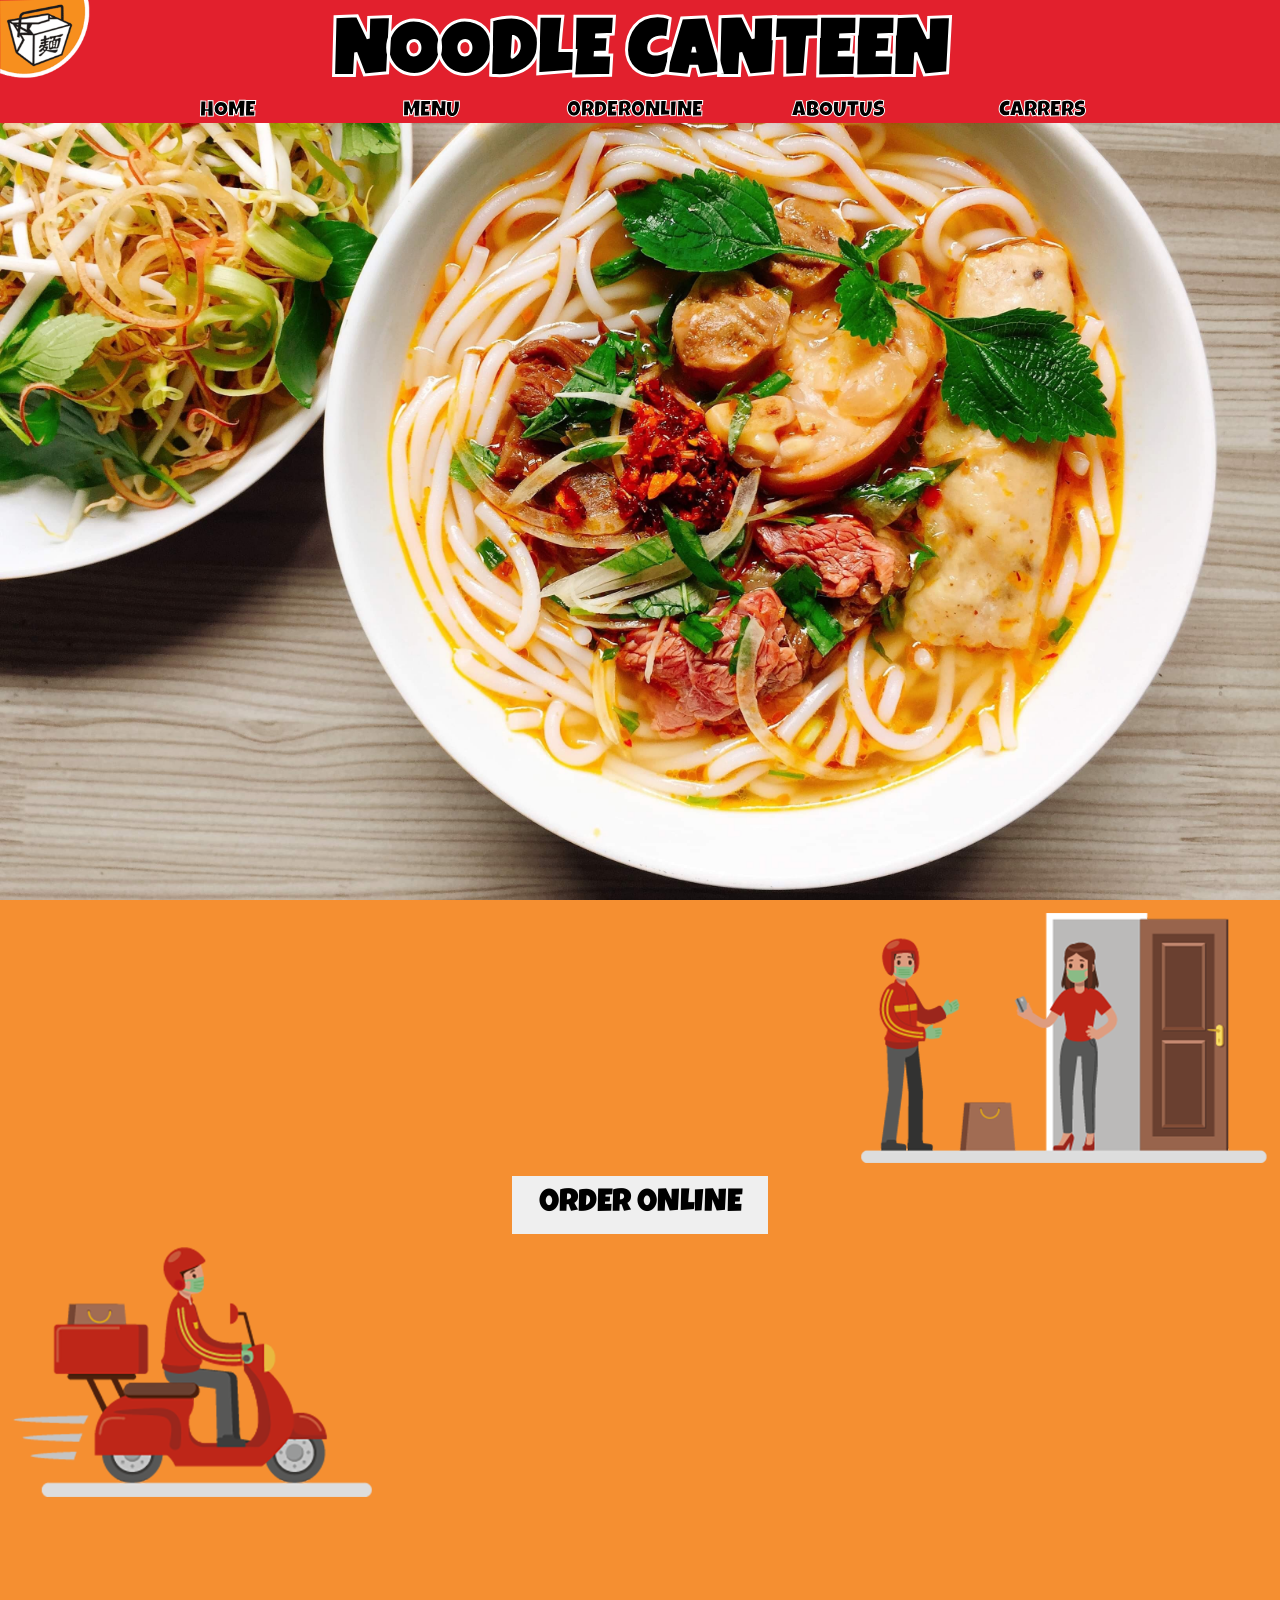
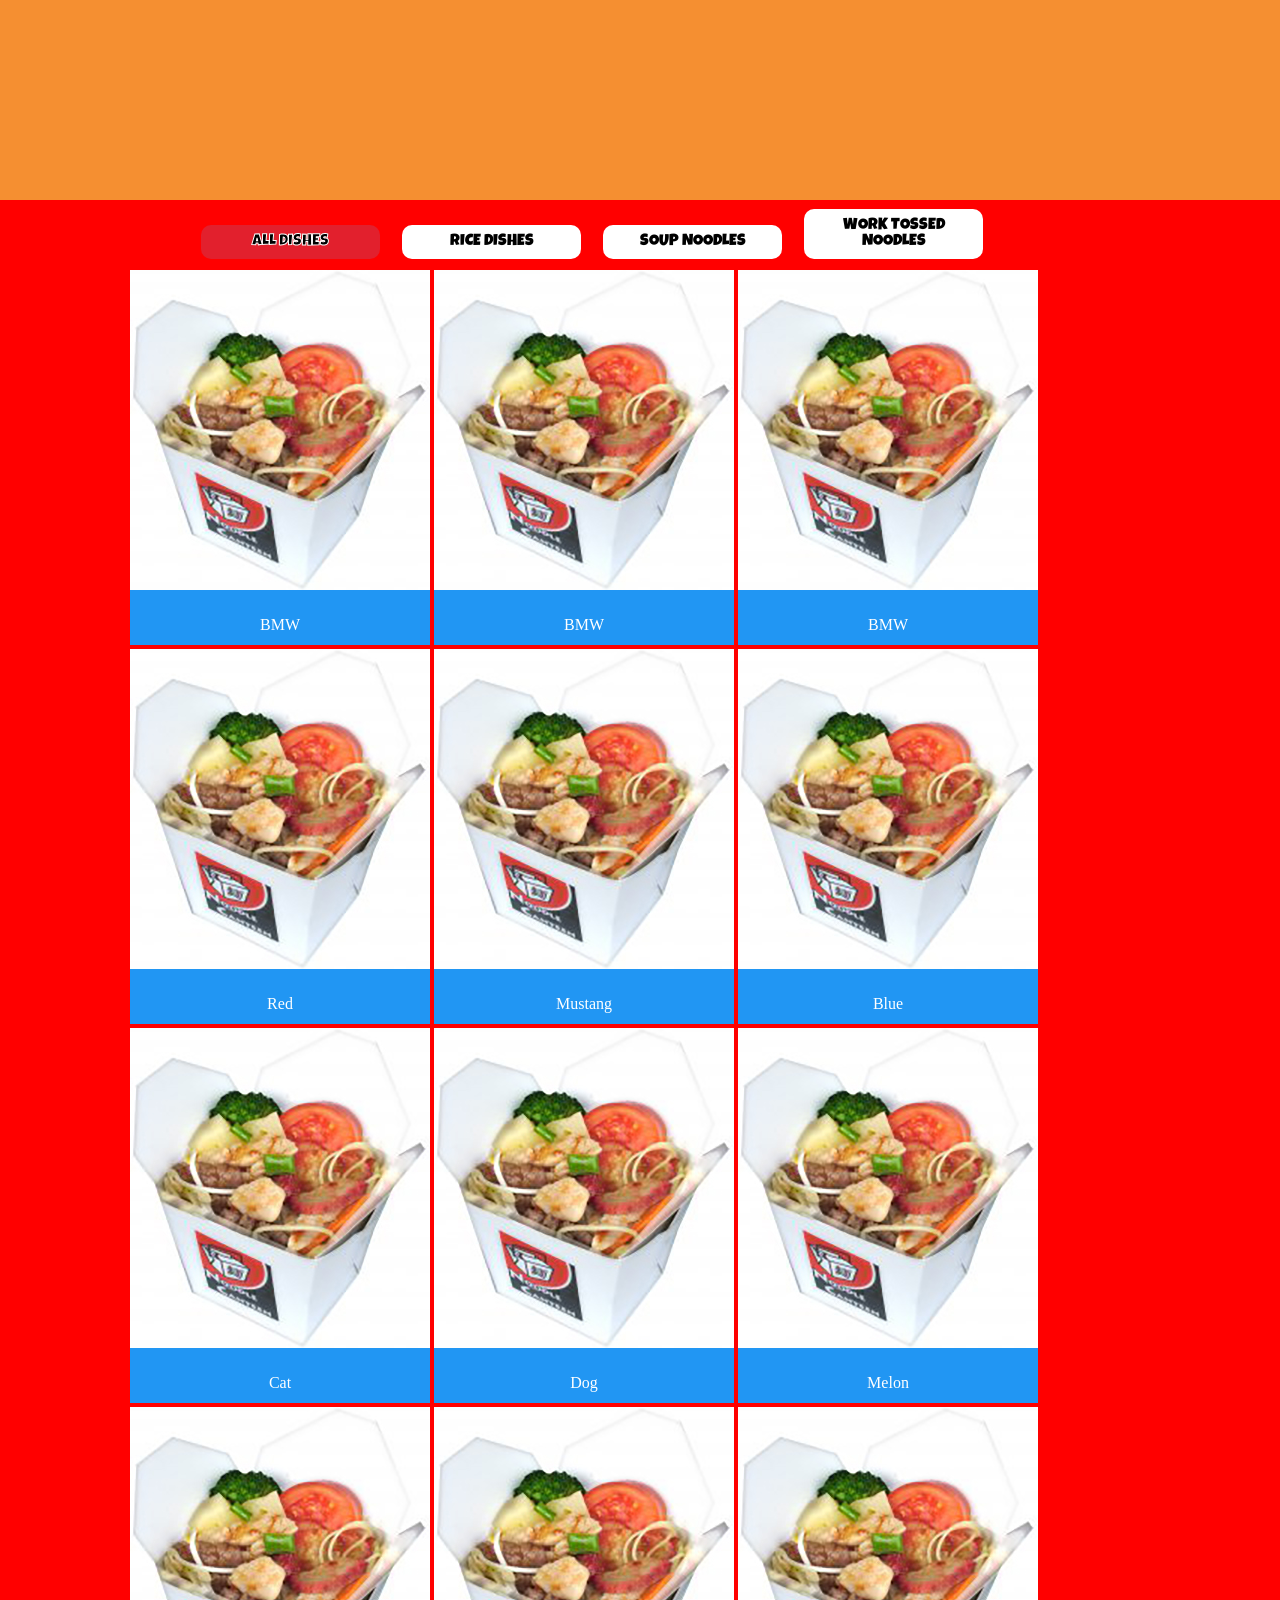
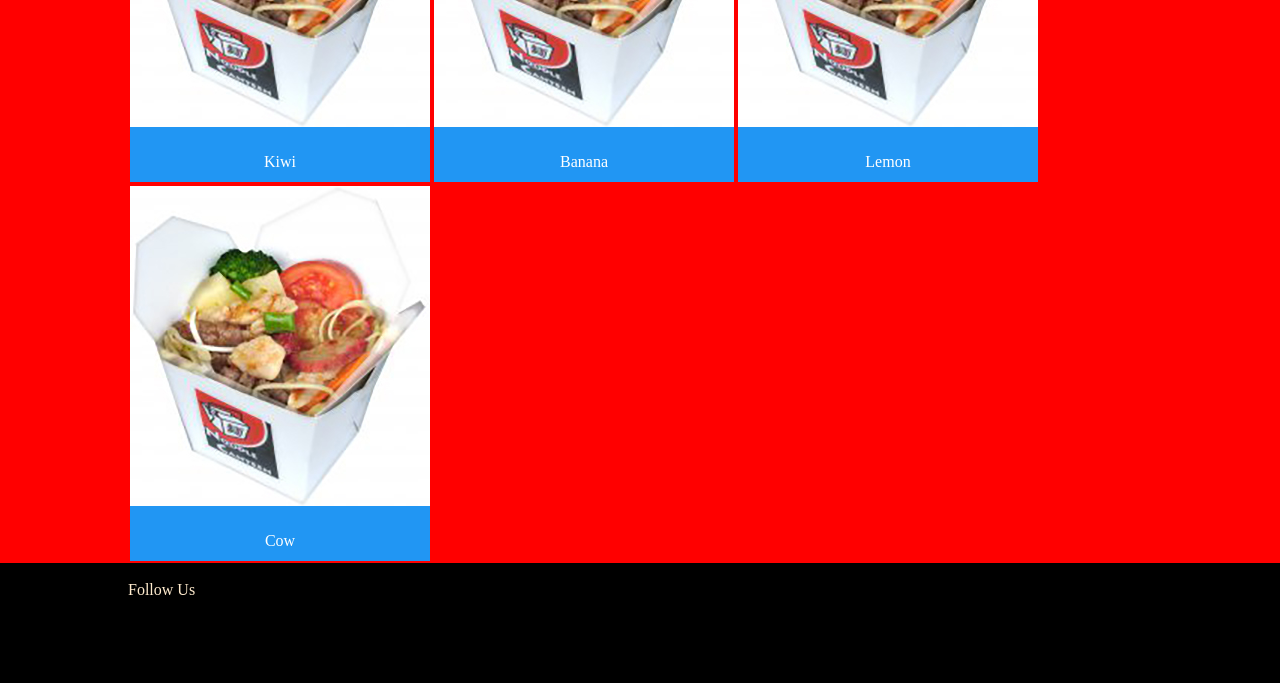
==== commit d88d15a5: "some edits" ====
--- a/noodlecanteen.html
+++ b/noodlecanteen.html
@@ -44,7 +44,7 @@
             <a class="top-nav-link" href="#menu"></a>MENU
           </li>
           <li id="product" class="top-nav-list">
-            <a class="top-nav-link" href="#orderonline"></a>0DER0NLINE
+            <a class="top-nav-link" href="#orderonline"></a>0RDER0NLINE
           </li>
           <li id="contact" class="top-nav-list">
             <a class="top-nav-link" href="#aboutus"></a>ABOUTUS
--- a/css/style.css
+++ b/css/style.css
@@ -56,7 +56,6 @@
 .container {
   width: 80%;
   margin: auto;
-  background-color: yellow;
   overflow: hidden; }
 
 .filterDiv {
